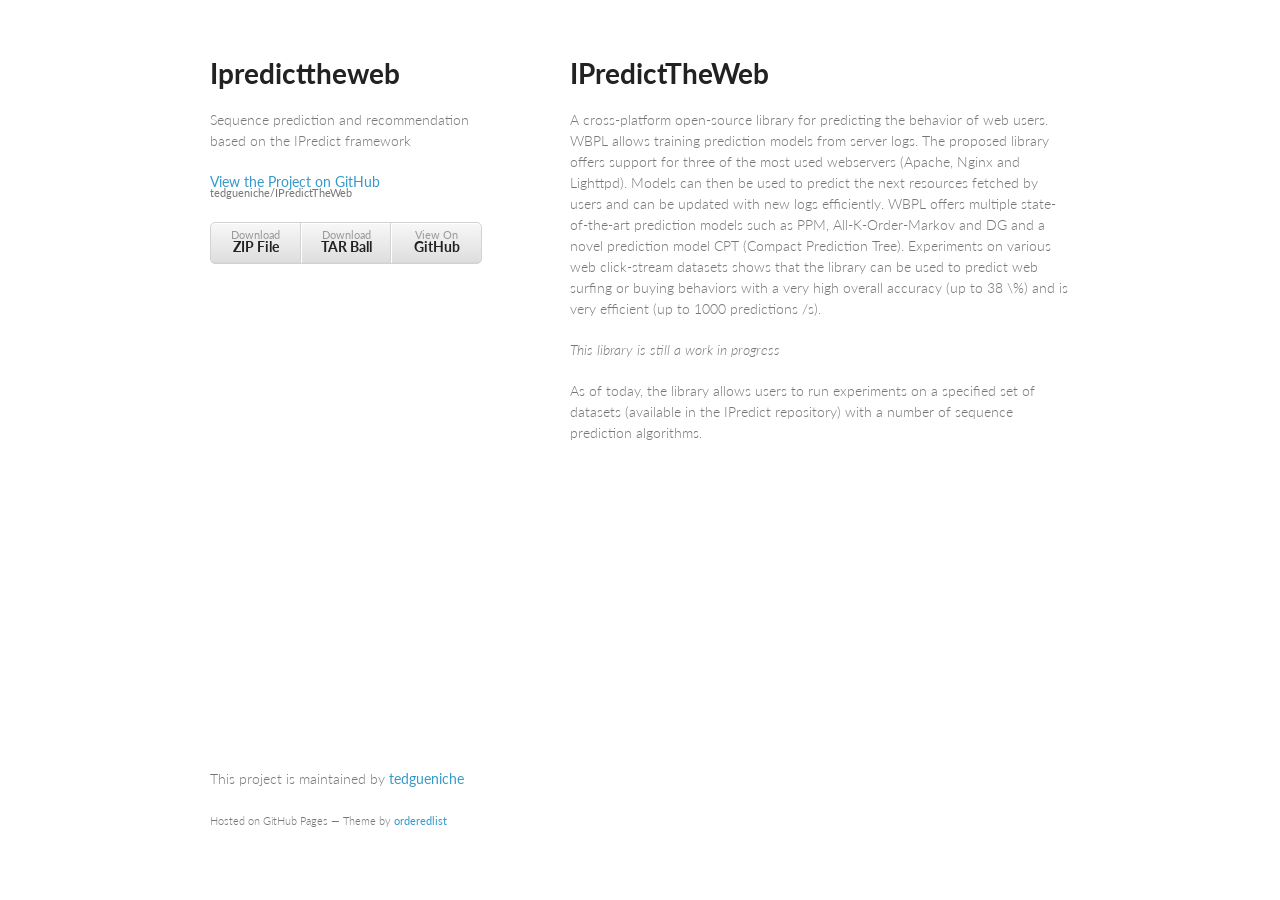
==== index.html @ 418e41fa "Create gh-pages branch via GitHub" ====
<!doctype html>
<html>
  <head>
    <meta charset="utf-8">
    <meta http-equiv="X-UA-Compatible" content="chrome=1">
    <title>Ipredicttheweb by tedgueniche</title>

    <link rel="stylesheet" href="stylesheets/styles.css">
    <link rel="stylesheet" href="stylesheets/pygment_trac.css">
    <meta name="viewport" content="width=device-width, initial-scale=1, user-scalable=no">
    <!--[if lt IE 9]>
    <script src="//html5shiv.googlecode.com/svn/trunk/html5.js"></script>
    <![endif]-->
  </head>
  <body>
    <div class="wrapper">
      <header>
        <h1>Ipredicttheweb</h1>
        <p>Sequence prediction and recommendation based on the IPredict framework</p>

        <p class="view"><a href="https://github.com/tedgueniche/IPredictTheWeb">View the Project on GitHub <small>tedgueniche/IPredictTheWeb</small></a></p>


        <ul>
          <li><a href="https://github.com/tedgueniche/IPredictTheWeb/zipball/master">Download <strong>ZIP File</strong></a></li>
          <li><a href="https://github.com/tedgueniche/IPredictTheWeb/tarball/master">Download <strong>TAR Ball</strong></a></li>
          <li><a href="https://github.com/tedgueniche/IPredictTheWeb">View On <strong>GitHub</strong></a></li>
        </ul>
      </header>
      <section>
        <h1>
<a id="ipredicttheweb" class="anchor" href="#ipredicttheweb" aria-hidden="true"><span class="octicon octicon-link"></span></a>IPredictTheWeb</h1>

<p>A cross-platform open-source library for predicting the behavior of web users. WBPL allows training prediction models from server logs. The proposed library offers support for three of the most used webservers (Apache, Nginx and Lighttpd). Models can then be used to predict the next resources fetched by users and can be updated with new logs efficiently. WBPL offers multiple state-of-the-art prediction models such as PPM, All-K-Order-Markov and DG and a novel prediction model CPT (Compact Prediction Tree).  Experiments on various web click-stream datasets shows that the library can be used to predict web surfing or buying behaviors with a very high overall accuracy (up to 38 \%) and is very efficient (up to 1000 predictions /s).</p>

<p><em>This library is still a work in progress</em></p>

<p>As of today, the library allows users to run experiments on a specified set of datasets (available in the IPredict repository) with a number of sequence prediction algorithms.</p>
      </section>
      <footer>
        <p>This project is maintained by <a href="https://github.com/tedgueniche">tedgueniche</a></p>
        <p><small>Hosted on GitHub Pages &mdash; Theme by <a href="https://github.com/orderedlist">orderedlist</a></small></p>
      </footer>
    </div>
    <script src="javascripts/scale.fix.js"></script>
    
  </body>
</html>
---- stylesheets/styles.css ----
@import url(https://fonts.googleapis.com/css?family=Lato:300italic,700italic,300,700);

body {
  padding:50px;
  font:14px/1.5 Lato, "Helvetica Neue", Helvetica, Arial, sans-serif;
  color:#777;
  font-weight:300;
}

h1, h2, h3, h4, h5, h6 {
  color:#222;
  margin:0 0 20px;
}

p, ul, ol, table, pre, dl {
  margin:0 0 20px;
}

h1, h2, h3 {
  line-height:1.1;
}

h1 {
  font-size:28px;
}

h2 {
  color:#393939;
}

h3, h4, h5, h6 {
  color:#494949;
}

a {
  color:#39c;
  font-weight:400;
  text-decoration:none;
}

a small {
  font-size:11px;
  color:#777;
  margin-top:-0.6em;
  display:block;
}

.wrapper {
  width:860px;
  margin:0 auto;
}

blockquote {
  border-left:1px solid #e5e5e5;
  margin:0;
  padding:0 0 0 20px;
  font-style:italic;
}

code, pre {
  font-family:Monaco, Bitstream Vera Sans Mono, Lucida Console, Terminal;
  color:#333;
  font-size:12px;
}

pre {
  padding:8px 15px;
  background: #f8f8f8;  
  border-radius:5px;
  border:1px solid #e5e5e5;
  overflow-x: auto;
}

table {
  width:100%;
  border-collapse:collapse;
}

th, td {
  text-align:left;
  padding:5px 10px;
  border-bottom:1px solid #e5e5e5;
}

dt {
  color:#444;
  font-weight:700;
}

th {
  color:#444;
}

img {
  max-width:100%;
}

header {
  width:270px;
  float:left;
  position:fixed;
}

header ul {
  list-style:none;
  height:40px;
  
  padding:0;
  
  background: #eee;
  background: -moz-linear-gradient(top, #f8f8f8 0%, #dddddd 100%);
  background: -webkit-gradient(linear, left top, left bottom, color-stop(0%,#f8f8f8), color-stop(100%,#dddddd));
  background: -webkit-linear-gradient(top, #f8f8f8 0%,#dddddd 100%);
  background: -o-linear-gradient(top, #f8f8f8 0%,#dddddd 100%);
  background: -ms-linear-gradient(top, #f8f8f8 0%,#dddddd 100%);
  background: linear-gradient(top, #f8f8f8 0%,#dddddd 100%);
  
  border-radius:5px;
  border:1px solid #d2d2d2;
  box-shadow:inset #fff 0 1px 0, inset rgba(0,0,0,0.03) 0 -1px 0;
  width:270px;
}

header li {
  width:89px;
  float:left;
  border-right:1px solid #d2d2d2;
  height:40px;
}

header ul a {
  line-height:1;
  font-size:11px;
  color:#999;
  display:block;
  text-align:center;
  padding-top:6px;
  height:40px;
}

strong {
  color:#222;
  font-weight:700;
}

header ul li + li {
  width:88px;
  border-left:1px solid #fff;
}

header ul li + li + li {
  border-right:none;
  width:89px;
}

header ul a strong {
  font-size:14px;
  display:block;
  color:#222;
}

section {
  width:500px;
  float:right;
  padding-bottom:50px;
}

small {
  font-size:11px;
}

hr {
  border:0;
  background:#e5e5e5;
  height:1px;
  margin:0 0 20px;
}

footer {
  width:270px;
  float:left;
  position:fixed;
  bottom:50px;
}

@media print, screen and (max-width: 960px) {
  
  div.wrapper {
    width:auto;
    margin:0;
  }
  
  header, section, footer {
    float:none;
    position:static;
    width:auto;
  }
  
  header {
    padding-right:320px;
  }
  
  section {
    border:1px solid #e5e5e5;
    border-width:1px 0;
    padding:20px 0;
    margin:0 0 20px;
  }
  
  header a small {
    display:inline;
  }
  
  header ul {
    position:absolute;
    right:50px;
    top:52px;
  }
}

@media print, screen and (max-width: 720px) {
  body {
    word-wrap:break-word;
  }
  
  header {
    padding:0;
  }
  
  header ul, header p.view {
    position:static;
  }
  
  pre, code {
    word-wrap:normal;
  }
}

@media print, screen and (max-width: 480px) {
  body {
    padding:15px;
  }
  
  header ul {
    display:none;
  }
}

@media print {
  body {
    padding:0.4in;
    font-size:12pt;
    color:#444;
  }
}
---- stylesheets/pygment_trac.css ----
.highlight  { background: #ffffff; }
.highlight .c { color: #999988; font-style: italic } /* Comment */
.highlight .err { color: #a61717; background-color: #e3d2d2 } /* Error */
.highlight .k { font-weight: bold } /* Keyword */
.highlight .o { font-weight: bold } /* Operator */
.highlight .cm { color: #999988; font-style: italic } /* Comment.Multiline */
.highlight .cp { color: #999999; font-weight: bold } /* Comment.Preproc */
.highlight .c1 { color: #999988; font-style: italic } /* Comment.Single */
.highlight .cs { color: #999999; font-weight: bold; font-style: italic } /* Comment.Special */
.highlight .gd { color: #000000; background-color: #ffdddd } /* Generic.Deleted */
.highlight .gd .x { color: #000000; background-color: #ffaaaa } /* Generic.Deleted.Specific */
.highlight .ge { font-style: italic } /* Generic.Emph */
.highlight .gr { color: #aa0000 } /* Generic.Error */
.highlight .gh { color: #999999 } /* Generic.Heading */
.highlight .gi { color: #000000; background-color: #ddffdd } /* Generic.Inserted */
.highlight .gi .x { color: #000000; background-color: #aaffaa } /* Generic.Inserted.Specific */
.highlight .go { color: #888888 } /* Generic.Output */
.highlight .gp { color: #555555 } /* Generic.Prompt */
.highlight .gs { font-weight: bold } /* Generic.Strong */
.highlight .gu { color: #800080; font-weight: bold; } /* Generic.Subheading */
.highlight .gt { color: #aa0000 } /* Generic.Traceback */
.highlight .kc { font-weight: bold } /* Keyword.Constant */
.highlight .kd { font-weight: bold } /* Keyword.Declaration */
.highlight .kn { font-weight: bold } /* Keyword.Namespace */
.highlight .kp { font-weight: bold } /* Keyword.Pseudo */
.highlight .kr { font-weight: bold } /* Keyword.Reserved */
.highlight .kt { color: #445588; font-weight: bold } /* Keyword.Type */
.highlight .m { color: #009999 } /* Literal.Number */
.highlight .s { color: #d14 } /* Literal.String */
.highlight .na { color: #008080 } /* Name.Attribute */
.highlight .nb { color: #0086B3 } /* Name.Builtin */
.highlight .nc { color: #445588; font-weight: bold } /* Name.Class */
.highlight .no { color: #008080 } /* Name.Constant */
.highlight .ni { color: #800080 } /* Name.Entity */
.highlight .ne { color: #990000; font-weight: bold } /* Name.Exception */
.highlight .nf { color: #990000; font-weight: bold } /* Name.Function */
.highlight .nn { color: #555555 } /* Name.Namespace */
.highlight .nt { color: #000080 } /* Name.Tag */
.highlight .nv { color: #008080 } /* Name.Variable */
.highlight .ow { font-weight: bold } /* Operator.Word */
.highlight .w { color: #bbbbbb } /* Text.Whitespace */
.highlight .mf { color: #009999 } /* Literal.Number.Float */
.highlight .mh { color: #009999 } /* Literal.Number.Hex */
.highlight .mi { color: #009999 } /* Literal.Number.Integer */
.highlight .mo { color: #009999 } /* Literal.Number.Oct */
.highlight .sb { color: #d14 } /* Literal.String.Backtick */
.highlight .sc { color: #d14 } /* Literal.String.Char */
.highlight .sd { color: #d14 } /* Literal.String.Doc */
.highlight .s2 { color: #d14 } /* Literal.String.Double */
.highlight .se { color: #d14 } /* Literal.String.Escape */
.highlight .sh { color: #d14 } /* Literal.String.Heredoc */
.highlight .si { color: #d14 } /* Literal.String.Interpol */
.highlight .sx { color: #d14 } /* Literal.String.Other */
.highlight .sr { color: #009926 } /* Literal.String.Regex */
.highlight .s1 { color: #d14 } /* Literal.String.Single */
.highlight .ss { color: #990073 } /* Literal.String.Symbol */
.highlight .bp { color: #999999 } /* Name.Builtin.Pseudo */
.highlight .vc { color: #008080 } /* Name.Variable.Class */
.highlight .vg { color: #008080 } /* Name.Variable.Global */
.highlight .vi { color: #008080 } /* Name.Variable.Instance */
.highlight .il { color: #009999 } /* Literal.Number.Integer.Long */

.type-csharp .highlight .k { color: #0000FF }
.type-csharp .highlight .kt { color: #0000FF }
.type-csharp .highlight .nf { color: #000000; font-weight: normal }
.type-csharp .highlight .nc { color: #2B91AF }
.type-csharp .highlight .nn { color: #000000 }
.type-csharp .highlight .s { color: #A31515 }
.type-csharp .highlight .sc { color: #A31515 }
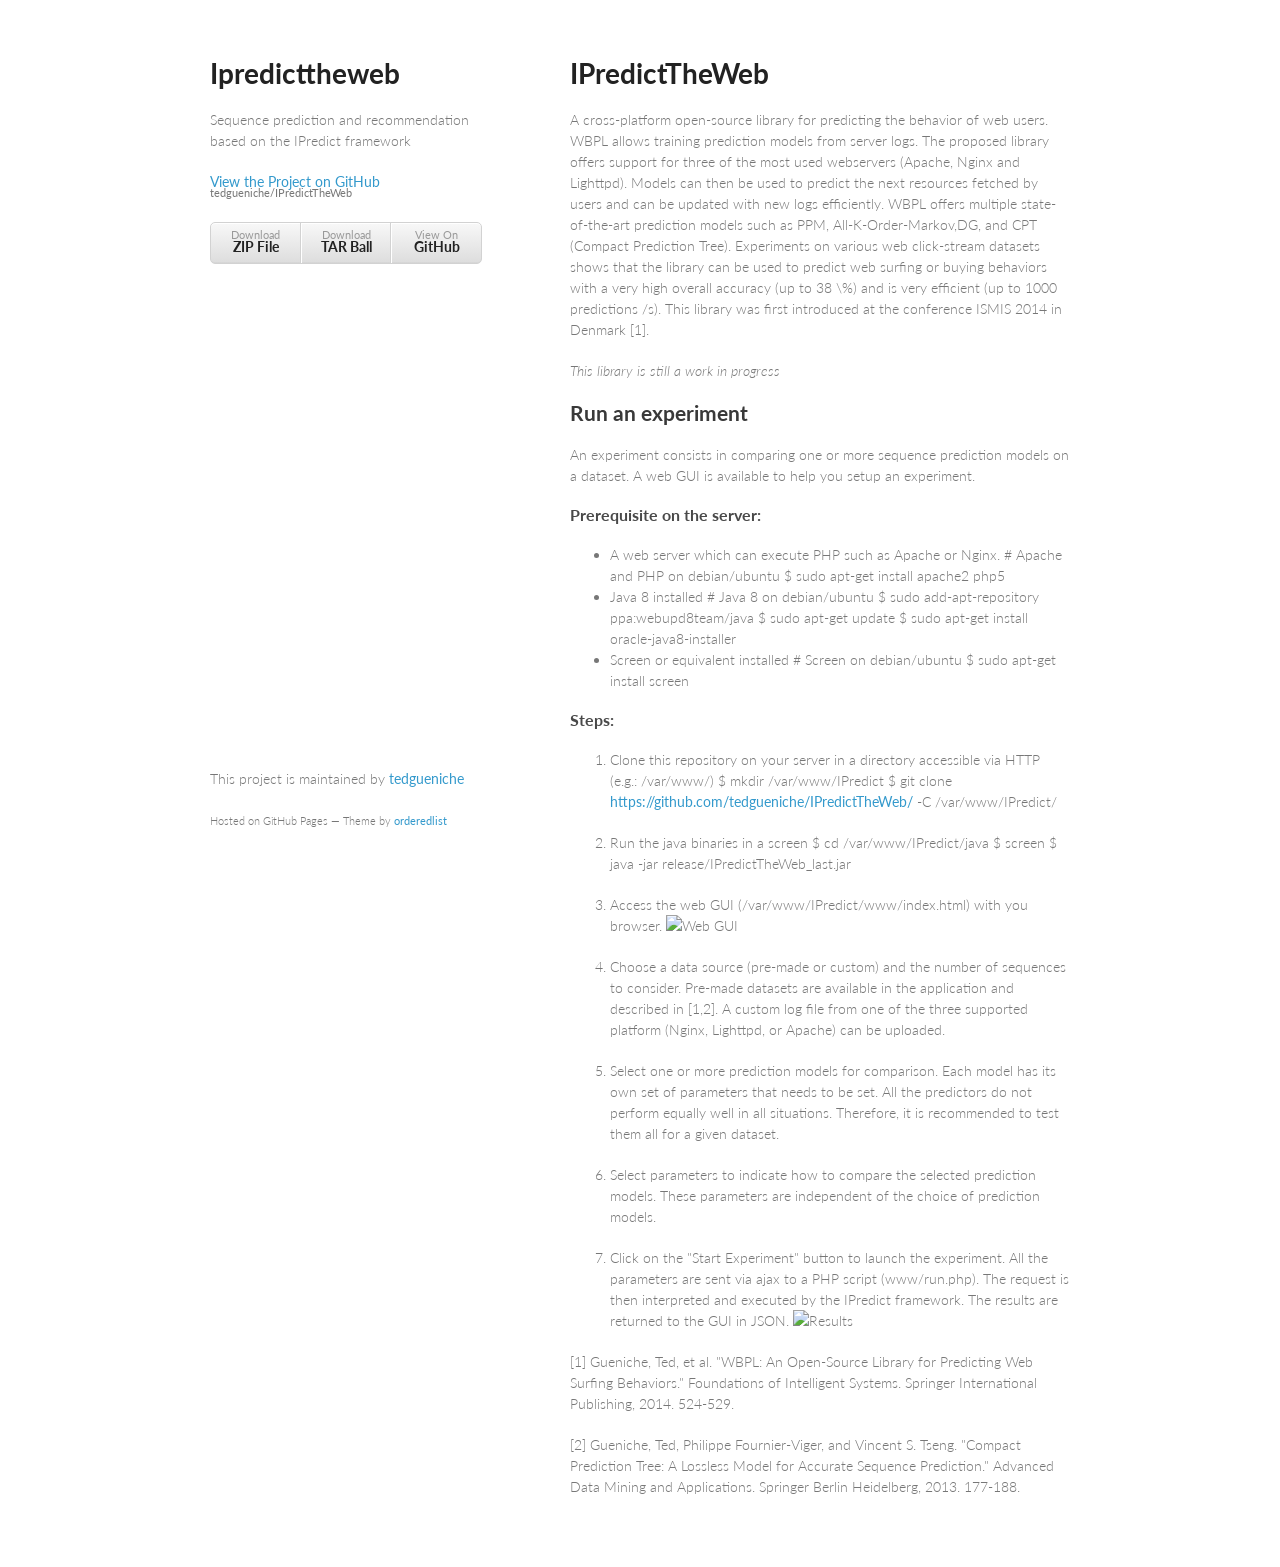
==== commit 89e601ef: "Create gh-pages branch via GitHub" ====
--- a/index.html
+++ b/index.html
@@ -31,11 +31,55 @@
         <h1>
 <a id="ipredicttheweb" class="anchor" href="#ipredicttheweb" aria-hidden="true"><span class="octicon octicon-link"></span></a>IPredictTheWeb</h1>
 
-<p>A cross-platform open-source library for predicting the behavior of web users. WBPL allows training prediction models from server logs. The proposed library offers support for three of the most used webservers (Apache, Nginx and Lighttpd). Models can then be used to predict the next resources fetched by users and can be updated with new logs efficiently. WBPL offers multiple state-of-the-art prediction models such as PPM, All-K-Order-Markov and DG and a novel prediction model CPT (Compact Prediction Tree).  Experiments on various web click-stream datasets shows that the library can be used to predict web surfing or buying behaviors with a very high overall accuracy (up to 38 \%) and is very efficient (up to 1000 predictions /s).</p>
+<p>A cross-platform open-source library for predicting the behavior of web users. WBPL allows training prediction models from server logs. The proposed library offers support for three of the most used webservers (Apache, Nginx and Lighttpd). Models can then be used to predict the next resources fetched by users and can be updated with new logs efficiently. WBPL offers multiple state-of-the-art prediction models such as PPM, All-K-Order-Markov,DG, and CPT (Compact Prediction Tree).  Experiments on various web click-stream datasets shows that the library can be used to predict web surfing or buying behaviors with a very high overall accuracy (up to 38 \%) and is very efficient (up to 1000 predictions /s). This library was first introduced at the conference ISMIS 2014 in Denmark [1].</p>
 
 <p><em>This library is still a work in progress</em></p>
 
-<p>As of today, the library allows users to run experiments on a specified set of datasets (available in the IPredict repository) with a number of sequence prediction algorithms.</p>
+<h2>
+<a id="run-an-experiment" class="anchor" href="#run-an-experiment" aria-hidden="true"><span class="octicon octicon-link"></span></a>Run an experiment</h2>
+
+<p>An experiment consists in comparing one or more sequence prediction models on a dataset. A web GUI is available to help you setup an experiment.</p>
+
+<h3>
+<a id="prerequisite-on-the-server" class="anchor" href="#prerequisite-on-the-server" aria-hidden="true"><span class="octicon octicon-link"></span></a>Prerequisite on the server:</h3>
+
+<ul>
+<li>A web server which can execute PHP such as Apache or Nginx.
+# Apache and PHP on debian/ubuntu
+$ sudo apt-get install apache2 php5</li>
+<li>Java 8 installed
+# Java 8 on debian/ubuntu
+$ sudo add-apt-repository ppa:webupd8team/java
+$ sudo apt-get update
+$ sudo apt-get install oracle-java8-installer</li>
+<li>Screen or equivalent installed
+# Screen on debian/ubuntu
+$ sudo apt-get install screen</li>
+</ul>
+
+<h3>
+<a id="steps" class="anchor" href="#steps" aria-hidden="true"><span class="octicon octicon-link"></span></a>Steps:</h3>
+
+<ol>
+<li><p>Clone this repository on your server in a directory accessible via HTTP (e.g.: /var/www/)
+$ mkdir /var/www/IPredict
+$ git clone <a href="https://github.com/tedgueniche/IPredictTheWeb/">https://github.com/tedgueniche/IPredictTheWeb/</a> -C /var/www/IPredict/</p></li>
+<li><p>Run the java binaries in a screen
+$ cd /var/www/IPredict/java
+$ screen
+$ java -jar release/IPredictTheWeb_last.jar</p></li>
+<li><p>Access the web GUI (/var/www/IPredict/www/index.html) with you browser.
+<img src="http://s13.postimg.org/6a19n2h07/www_GUI_1.png" alt="Web GUI"></p></li>
+<li><p>Choose a data source (pre-made or custom) and the number of sequences to consider. Pre-made datasets are available in the application and described in [1,2]. A custom log file from one of the three supported platform (Nginx, Lighttpd, or Apache) can be uploaded.</p></li>
+<li><p>Select one or more prediction models for comparison. Each model has its own set of parameters that needs to be set. All the predictors do not perform equally well in all situations. Therefore, it is recommended to test them all for a given dataset.</p></li>
+<li><p>Select parameters to indicate how to compare the selected prediction models. These parameters are independent of the choice of prediction models.</p></li>
+<li><p>Click on the "Start Experiment" button to launch the experiment. All the parameters are sent via ajax to a PHP script (www/run.php). The request is then interpreted and executed by the IPredict framework. The results are returned to the GUI in JSON.
+<img src="http://postimg.org/image/a7kmleett/" alt="Results"></p></li>
+</ol>
+
+<p>[1] Gueniche, Ted, et al. "WBPL: An Open-Source Library for Predicting Web Surfing Behaviors." Foundations of Intelligent Systems. Springer International Publishing, 2014. 524-529.</p>
+
+<p>[2] Gueniche, Ted, Philippe Fournier-Viger, and Vincent S. Tseng. "Compact Prediction Tree: A Lossless Model for Accurate Sequence Prediction." Advanced Data Mining and Applications. Springer Berlin Heidelberg, 2013. 177-188.</p>
       </section>
       <footer>
         <p>This project is maintained by <a href="https://github.com/tedgueniche">tedgueniche</a></p>
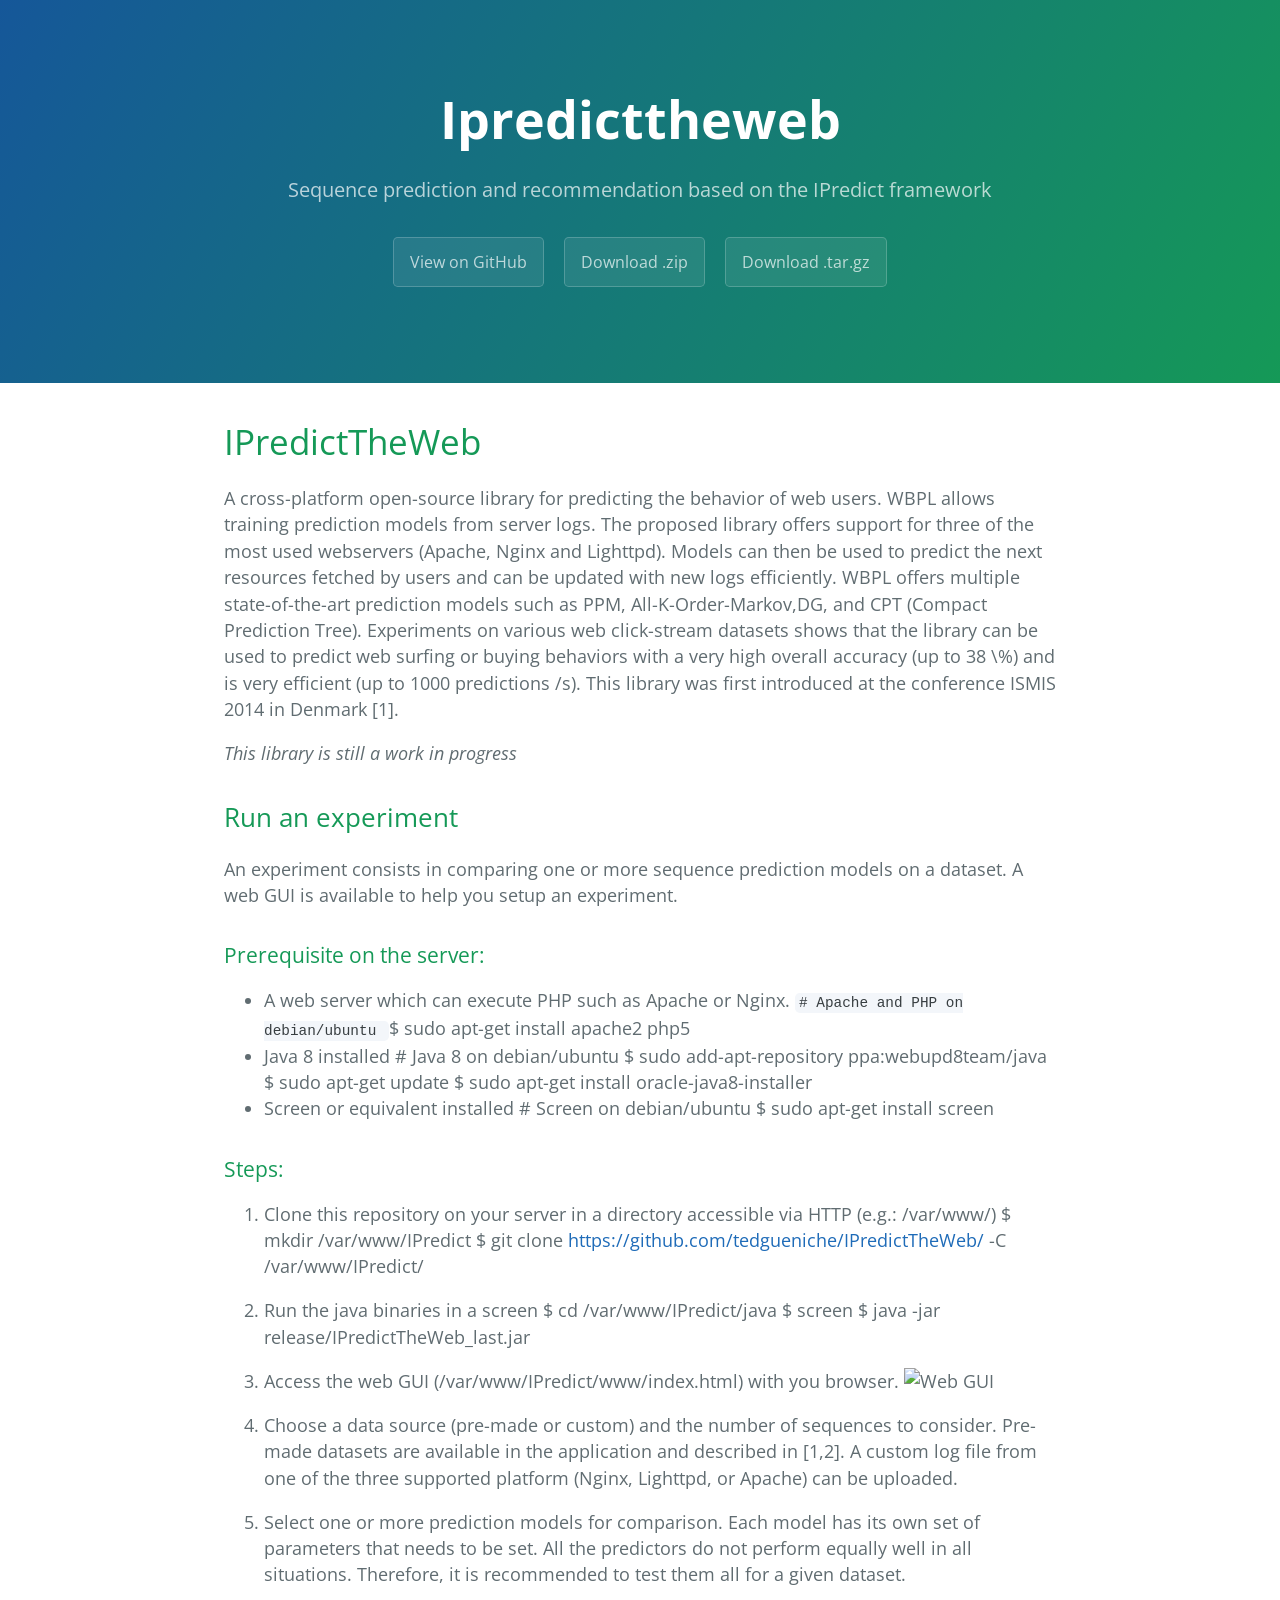
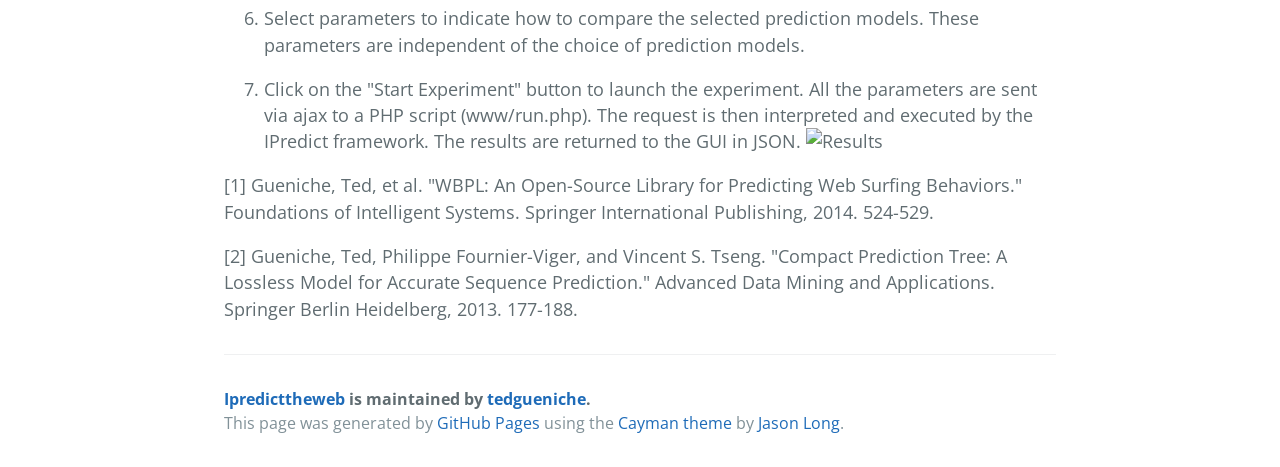
==== commit 78c121b7: "Create gh-pages branch via GitHub" ====
--- a/index.html
+++ b/index.html
@@ -1,34 +1,25 @@
-<!doctype html>
-<html>
+<!DOCTYPE html>
+<html lang="en-us">
   <head>
-    <meta charset="utf-8">
-    <meta http-equiv="X-UA-Compatible" content="chrome=1">
+    <meta charset="UTF-8">
     <title>Ipredicttheweb by tedgueniche</title>
-
-    <link rel="stylesheet" href="stylesheets/styles.css">
-    <link rel="stylesheet" href="stylesheets/pygment_trac.css">
-    <meta name="viewport" content="width=device-width, initial-scale=1, user-scalable=no">
-    <!--[if lt IE 9]>
-    <script src="//html5shiv.googlecode.com/svn/trunk/html5.js"></script>
-    <![endif]-->
+    <meta name="viewport" content="width=device-width, initial-scale=1">
+    <link rel="stylesheet" type="text/css" href="stylesheets/normalize.css" media="screen">
+    <link href='http://fonts.googleapis.com/css?family=Open+Sans:400,700' rel='stylesheet' type='text/css'>
+    <link rel="stylesheet" type="text/css" href="stylesheets/stylesheet.css" media="screen">
+    <link rel="stylesheet" type="text/css" href="stylesheets/github-light.css" media="screen">
   </head>
   <body>
-    <div class="wrapper">
-      <header>
-        <h1>Ipredicttheweb</h1>
-        <p>Sequence prediction and recommendation based on the IPredict framework</p>
+    <section class="page-header">
+      <h1 class="project-name">Ipredicttheweb</h1>
+      <h2 class="project-tagline">Sequence prediction and recommendation based on the IPredict framework</h2>
+      <a href="https://github.com/tedgueniche/IPredictTheWeb" class="btn">View on GitHub</a>
+      <a href="https://github.com/tedgueniche/IPredictTheWeb/zipball/master" class="btn">Download .zip</a>
+      <a href="https://github.com/tedgueniche/IPredictTheWeb/tarball/master" class="btn">Download .tar.gz</a>
+    </section>
 
-        <p class="view"><a href="https://github.com/tedgueniche/IPredictTheWeb">View the Project on GitHub <small>tedgueniche/IPredictTheWeb</small></a></p>
-
-
-        <ul>
-          <li><a href="https://github.com/tedgueniche/IPredictTheWeb/zipball/master">Download <strong>ZIP File</strong></a></li>
-          <li><a href="https://github.com/tedgueniche/IPredictTheWeb/tarball/master">Download <strong>TAR Ball</strong></a></li>
-          <li><a href="https://github.com/tedgueniche/IPredictTheWeb">View On <strong>GitHub</strong></a></li>
-        </ul>
-      </header>
-      <section>
-        <h1>
+    <section class="main-content">
+      <h1>
 <a id="ipredicttheweb" class="anchor" href="#ipredicttheweb" aria-hidden="true"><span class="octicon octicon-link"></span></a>IPredictTheWeb</h1>
 
 <p>A cross-platform open-source library for predicting the behavior of web users. WBPL allows training prediction models from server logs. The proposed library offers support for three of the most used webservers (Apache, Nginx and Lighttpd). Models can then be used to predict the next resources fetched by users and can be updated with new logs efficiently. WBPL offers multiple state-of-the-art prediction models such as PPM, All-K-Order-Markov,DG, and CPT (Compact Prediction Tree).  Experiments on various web click-stream datasets shows that the library can be used to predict web surfing or buying behaviors with a very high overall accuracy (up to 38 \%) and is very efficient (up to 1000 predictions /s). This library was first introduced at the conference ISMIS 2014 in Denmark [1].</p>
@@ -45,8 +36,8 @@
 
 <ul>
 <li>A web server which can execute PHP such as Apache or Nginx.
-# Apache and PHP on debian/ubuntu
-$ sudo apt-get install apache2 php5</li>
+<code># Apache and PHP on debian/ubuntu
+</code>$ sudo apt-get install apache2 php5</li>
 <li>Java 8 installed
 # Java 8 on debian/ubuntu
 $ sudo add-apt-repository ppa:webupd8team/java
@@ -74,19 +65,22 @@
 <li><p>Select one or more prediction models for comparison. Each model has its own set of parameters that needs to be set. All the predictors do not perform equally well in all situations. Therefore, it is recommended to test them all for a given dataset.</p></li>
 <li><p>Select parameters to indicate how to compare the selected prediction models. These parameters are independent of the choice of prediction models.</p></li>
 <li><p>Click on the "Start Experiment" button to launch the experiment. All the parameters are sent via ajax to a PHP script (www/run.php). The request is then interpreted and executed by the IPredict framework. The results are returned to the GUI in JSON.
-<img src="http://postimg.org/image/a7kmleett/" alt="Results"></p></li>
+<img src="http://s16.postimg.org/4jebuiahh/www2013_Performances1_1.png" alt="Results"></p></li>
 </ol>
 
 <p>[1] Gueniche, Ted, et al. "WBPL: An Open-Source Library for Predicting Web Surfing Behaviors." Foundations of Intelligent Systems. Springer International Publishing, 2014. 524-529.</p>
 
 <p>[2] Gueniche, Ted, Philippe Fournier-Viger, and Vincent S. Tseng. "Compact Prediction Tree: A Lossless Model for Accurate Sequence Prediction." Advanced Data Mining and Applications. Springer Berlin Heidelberg, 2013. 177-188.</p>
-      </section>
-      <footer>
-        <p>This project is maintained by <a href="https://github.com/tedgueniche">tedgueniche</a></p>
-        <p><small>Hosted on GitHub Pages &mdash; Theme by <a href="https://github.com/orderedlist">orderedlist</a></small></p>
+
+      <footer class="site-footer">
+        <span class="site-footer-owner"><a href="https://github.com/tedgueniche/IPredictTheWeb">Ipredicttheweb</a> is maintained by <a href="https://github.com/tedgueniche">tedgueniche</a>.</span>
+
+        <span class="site-footer-credits">This page was generated by <a href="https://pages.github.com">GitHub Pages</a> using the <a href="https://github.com/jasonlong/cayman-theme">Cayman theme</a> by <a href="https://twitter.com/jasonlong">Jason Long</a>.</span>
       </footer>
-    </div>
-    <script src="javascripts/scale.fix.js"></script>
-    
+
+    </section>
+
+  
   </body>
-</html>+</html>
+
--- a/stylesheets/stylesheet.css
+++ b/stylesheets/stylesheet.css
@@ -0,0 +1,245 @@
+* {
+  box-sizing: border-box; }
+
+body {
+  padding: 0;
+  margin: 0;
+  font-family: "Open Sans", "Helvetica Neue", Helvetica, Arial, sans-serif;
+  font-size: 16px;
+  line-height: 1.5;
+  color: #606c71; }
+
+a {
+  color: #1e6bb8;
+  text-decoration: none; }
+  a:hover {
+    text-decoration: underline; }
+
+.btn {
+  display: inline-block;
+  margin-bottom: 1rem;
+  color: rgba(255, 255, 255, 0.7);
+  background-color: rgba(255, 255, 255, 0.08);
+  border-color: rgba(255, 255, 255, 0.2);
+  border-style: solid;
+  border-width: 1px;
+  border-radius: 0.3rem;
+  transition: color 0.2s, background-color 0.2s, border-color 0.2s; }
+  .btn + .btn {
+    margin-left: 1rem; }
+
+.btn:hover {
+  color: rgba(255, 255, 255, 0.8);
+  text-decoration: none;
+  background-color: rgba(255, 255, 255, 0.2);
+  border-color: rgba(255, 255, 255, 0.3); }
+
+@media screen and (min-width: 64em) {
+  .btn {
+    padding: 0.75rem 1rem; } }
+
+@media screen and (min-width: 42em) and (max-width: 64em) {
+  .btn {
+    padding: 0.6rem 0.9rem;
+    font-size: 0.9rem; } }
+
+@media screen and (max-width: 42em) {
+  .btn {
+    display: block;
+    width: 100%;
+    padding: 0.75rem;
+    font-size: 0.9rem; }
+    .btn + .btn {
+      margin-top: 1rem;
+      margin-left: 0; } }
+
+.page-header {
+  color: #fff;
+  text-align: center;
+  background-color: #159957;
+  background-image: linear-gradient(120deg, #155799, #159957); }
+
+@media screen and (min-width: 64em) {
+  .page-header {
+    padding: 5rem 6rem; } }
+
+@media screen and (min-width: 42em) and (max-width: 64em) {
+  .page-header {
+    padding: 3rem 4rem; } }
+
+@media screen and (max-width: 42em) {
+  .page-header {
+    padding: 2rem 1rem; } }
+
+.project-name {
+  margin-top: 0;
+  margin-bottom: 0.1rem; }
+
+@media screen and (min-width: 64em) {
+  .project-name {
+    font-size: 3.25rem; } }
+
+@media screen and (min-width: 42em) and (max-width: 64em) {
+  .project-name {
+    font-size: 2.25rem; } }
+
+@media screen and (max-width: 42em) {
+  .project-name {
+    font-size: 1.75rem; } }
+
+.project-tagline {
+  margin-bottom: 2rem;
+  font-weight: normal;
+  opacity: 0.7; }
+
+@media screen and (min-width: 64em) {
+  .project-tagline {
+    font-size: 1.25rem; } }
+
+@media screen and (min-width: 42em) and (max-width: 64em) {
+  .project-tagline {
+    font-size: 1.15rem; } }
+
+@media screen and (max-width: 42em) {
+  .project-tagline {
+    font-size: 1rem; } }
+
+.main-content :first-child {
+  margin-top: 0; }
+.main-content img {
+  max-width: 100%; }
+.main-content h1, .main-content h2, .main-content h3, .main-content h4, .main-content h5, .main-content h6 {
+  margin-top: 2rem;
+  margin-bottom: 1rem;
+  font-weight: normal;
+  color: #159957; }
+.main-content p {
+  margin-bottom: 1em; }
+.main-content code {
+  padding: 2px 4px;
+  font-family: Consolas, "Liberation Mono", Menlo, Courier, monospace;
+  font-size: 0.9rem;
+  color: #383e41;
+  background-color: #f3f6fa;
+  border-radius: 0.3rem; }
+.main-content pre {
+  padding: 0.8rem;
+  margin-top: 0;
+  margin-bottom: 1rem;
+  font: 1rem Consolas, "Liberation Mono", Menlo, Courier, monospace;
+  color: #567482;
+  word-wrap: normal;
+  background-color: #f3f6fa;
+  border: solid 1px #dce6f0;
+  border-radius: 0.3rem; }
+  .main-content pre > code {
+    padding: 0;
+    margin: 0;
+    font-size: 0.9rem;
+    color: #567482;
+    word-break: normal;
+    white-space: pre;
+    background: transparent;
+    border: 0; }
+.main-content .highlight {
+  margin-bottom: 1rem; }
+  .main-content .highlight pre {
+    margin-bottom: 0;
+    word-break: normal; }
+.main-content .highlight pre, .main-content pre {
+  padding: 0.8rem;
+  overflow: auto;
+  font-size: 0.9rem;
+  line-height: 1.45;
+  border-radius: 0.3rem; }
+.main-content pre code, .main-content pre tt {
+  display: inline;
+  max-width: initial;
+  padding: 0;
+  margin: 0;
+  overflow: initial;
+  line-height: inherit;
+  word-wrap: normal;
+  background-color: transparent;
+  border: 0; }
+  .main-content pre code:before, .main-content pre code:after, .main-content pre tt:before, .main-content pre tt:after {
+    content: normal; }
+.main-content ul, .main-content ol {
+  margin-top: 0; }
+.main-content blockquote {
+  padding: 0 1rem;
+  margin-left: 0;
+  color: #819198;
+  border-left: 0.3rem solid #dce6f0; }
+  .main-content blockquote > :first-child {
+    margin-top: 0; }
+  .main-content blockquote > :last-child {
+    margin-bottom: 0; }
+.main-content table {
+  display: block;
+  width: 100%;
+  overflow: auto;
+  word-break: normal;
+  word-break: keep-all; }
+  .main-content table th {
+    font-weight: bold; }
+  .main-content table th, .main-content table td {
+    padding: 0.5rem 1rem;
+    border: 1px solid #e9ebec; }
+.main-content dl {
+  padding: 0; }
+  .main-content dl dt {
+    padding: 0;
+    margin-top: 1rem;
+    font-size: 1rem;
+    font-weight: bold; }
+  .main-content dl dd {
+    padding: 0;
+    margin-bottom: 1rem; }
+.main-content hr {
+  height: 2px;
+  padding: 0;
+  margin: 1rem 0;
+  background-color: #eff0f1;
+  border: 0; }
+
+@media screen and (min-width: 64em) {
+  .main-content {
+    max-width: 64rem;
+    padding: 2rem 6rem;
+    margin: 0 auto;
+    font-size: 1.1rem; } }
+
+@media screen and (min-width: 42em) and (max-width: 64em) {
+  .main-content {
+    padding: 2rem 4rem;
+    font-size: 1.1rem; } }
+
+@media screen and (max-width: 42em) {
+  .main-content {
+    padding: 2rem 1rem;
+    font-size: 1rem; } }
+
+.site-footer {
+  padding-top: 2rem;
+  margin-top: 2rem;
+  border-top: solid 1px #eff0f1; }
+
+.site-footer-owner {
+  display: block;
+  font-weight: bold; }
+
+.site-footer-credits {
+  color: #819198; }
+
+@media screen and (min-width: 64em) {
+  .site-footer {
+    font-size: 1rem; } }
+
+@media screen and (min-width: 42em) and (max-width: 64em) {
+  .site-footer {
+    font-size: 1rem; } }
+
+@media screen and (max-width: 42em) {
+  .site-footer {
+    font-size: 0.9rem; } }
--- a/stylesheets/github-light.css
+++ b/stylesheets/github-light.css
@@ -0,0 +1,115 @@
+/*
+   Copyright 2014 GitHub Inc.
+
+   Licensed under the Apache License, Version 2.0 (the "License");
+   you may not use this file except in compliance with the License.
+   You may obtain a copy of the License at
+
+       http://www.apache.org/licenses/LICENSE-2.0
+
+   Unless required by applicable law or agreed to in writing, software
+   distributed under the License is distributed on an "AS IS" BASIS,
+   WITHOUT WARRANTIES OR CONDITIONS OF ANY KIND, either express or implied.
+   See the License for the specific language governing permissions and
+   limitations under the License.
+
+*/
+
+.pl-c /* comment */ {
+  color: #969896;
+}
+
+.pl-c1      /* constant, markup.raw, meta.diff.header, meta.module-reference, meta.property-name, support, support.constant, support.variable, variable.other.constant */,
+.pl-s .pl-v /* string variable */ {
+  color: #0086b3;
+}
+
+.pl-e  /* entity */,
+.pl-en /* entity.name */ {
+  color: #795da3;
+}
+
+.pl-s .pl-s1 /* string source */,
+.pl-smi      /* storage.modifier.import, storage.modifier.package, storage.type.java, variable.other, variable.parameter.function */ {
+  color: #333;
+}
+
+.pl-ent /* entity.name.tag */ {
+  color: #63a35c;
+}
+
+.pl-k /* keyword, storage, storage.type */ {
+  color: #a71d5d;
+}
+
+.pl-pds              /* punctuation.definition.string, string.regexp.character-class */,
+.pl-s                /* string */,
+.pl-s .pl-pse .pl-s1 /* string punctuation.section.embedded source */,
+.pl-sr               /* string.regexp */,
+.pl-sr .pl-cce       /* string.regexp constant.character.escape */,
+.pl-sr .pl-sra       /* string.regexp string.regexp.arbitrary-repitition */,
+.pl-sr .pl-sre       /* string.regexp source.ruby.embedded */ {
+  color: #183691;
+}
+
+.pl-v /* variable */ {
+  color: #ed6a43;
+}
+
+.pl-id /* invalid.deprecated */ {
+  color: #b52a1d;
+}
+
+.pl-ii /* invalid.illegal */ {
+  background-color: #b52a1d;
+  color: #f8f8f8;
+}
+
+.pl-sr .pl-cce /* string.regexp constant.character.escape */ {
+  color: #63a35c;
+  font-weight: bold;
+}
+
+.pl-ml /* markup.list */ {
+  color: #693a17;
+}
+
+.pl-mh        /* markup.heading */,
+.pl-mh .pl-en /* markup.heading entity.name */,
+.pl-ms        /* meta.separator */ {
+  color: #1d3e81;
+  font-weight: bold;
+}
+
+.pl-mq /* markup.quote */ {
+  color: #008080;
+}
+
+.pl-mi /* markup.italic */ {
+  color: #333;
+  font-style: italic;
+}
+
+.pl-mb /* markup.bold */ {
+  color: #333;
+  font-weight: bold;
+}
+
+.pl-md /* markup.deleted, meta.diff.header.from-file */ {
+  background-color: #ffecec;
+  color: #bd2c00;
+}
+
+.pl-mi1 /* markup.inserted, meta.diff.header.to-file */ {
+  background-color: #eaffea;
+  color: #55a532;
+}
+
+.pl-mdr /* meta.diff.range */ {
+  color: #795da3;
+  font-weight: bold;
+}
+
+.pl-mo /* meta.output */ {
+  color: #1d3e81;
+}
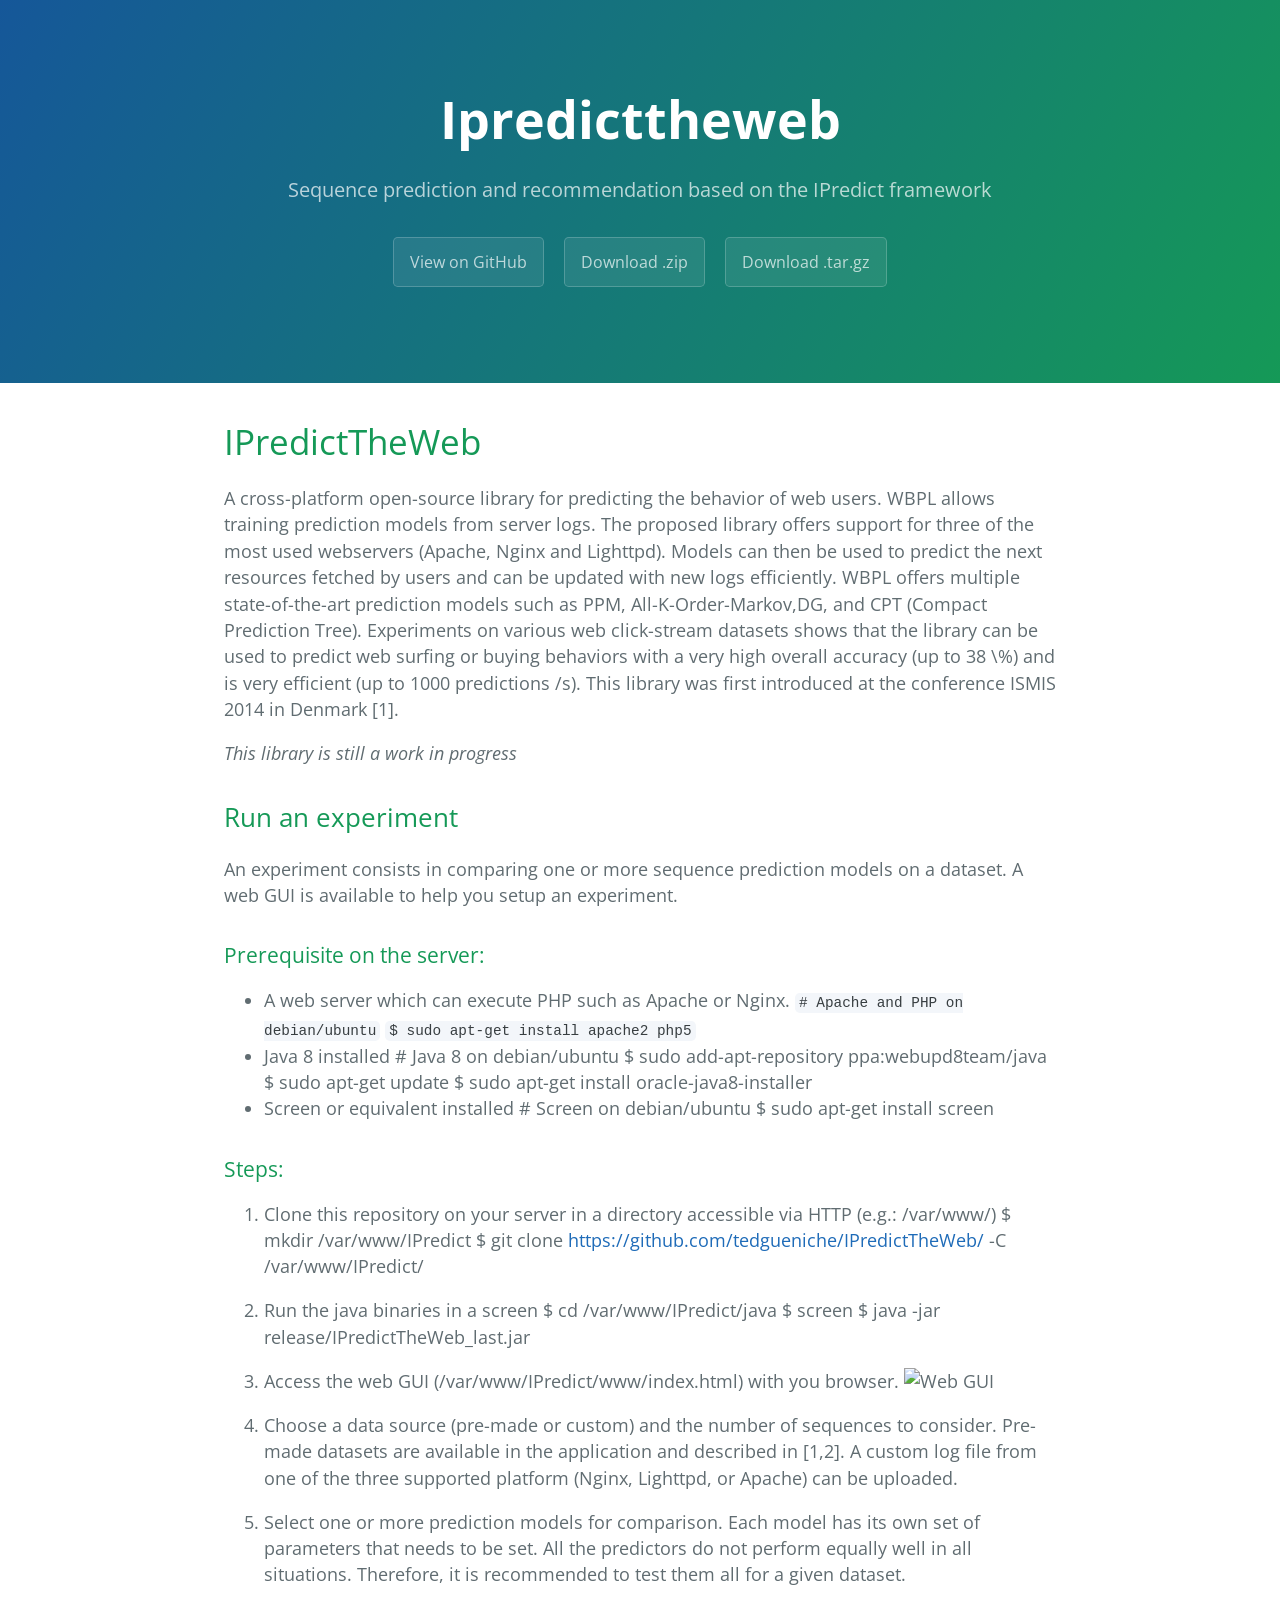
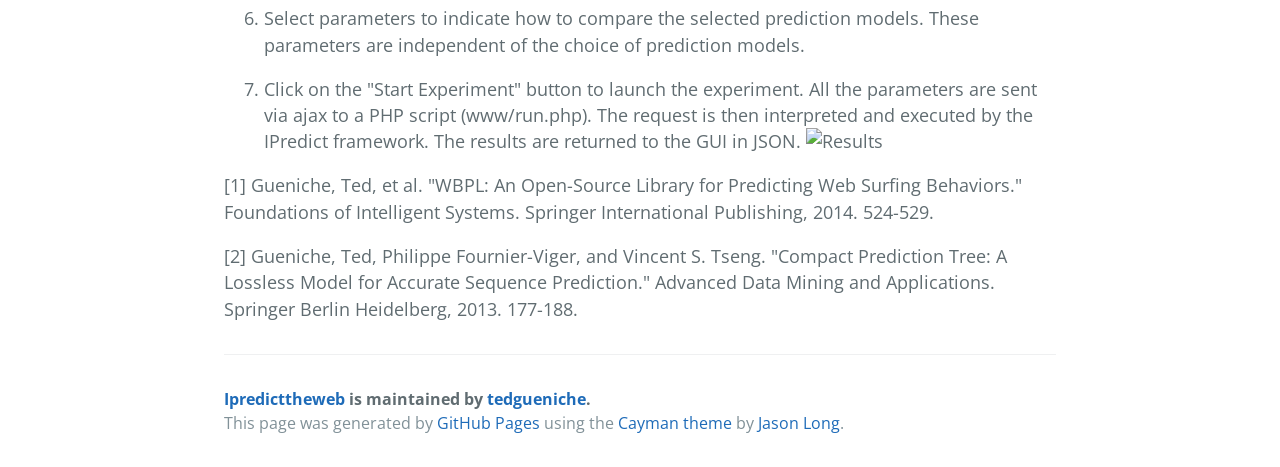
==== commit a3a1274d: "Create gh-pages branch via GitHub" ====
--- a/index.html
+++ b/index.html
@@ -36,8 +36,9 @@
 
 <ul>
 <li>A web server which can execute PHP such as Apache or Nginx.
-<code># Apache and PHP on debian/ubuntu
-</code>$ sudo apt-get install apache2 php5</li>
+<code># Apache and PHP on debian/ubuntu</code>
+<code>$ sudo apt-get install apache2 php5</code>
+</li>
 <li>Java 8 installed
 # Java 8 on debian/ubuntu
 $ sudo add-apt-repository ppa:webupd8team/java
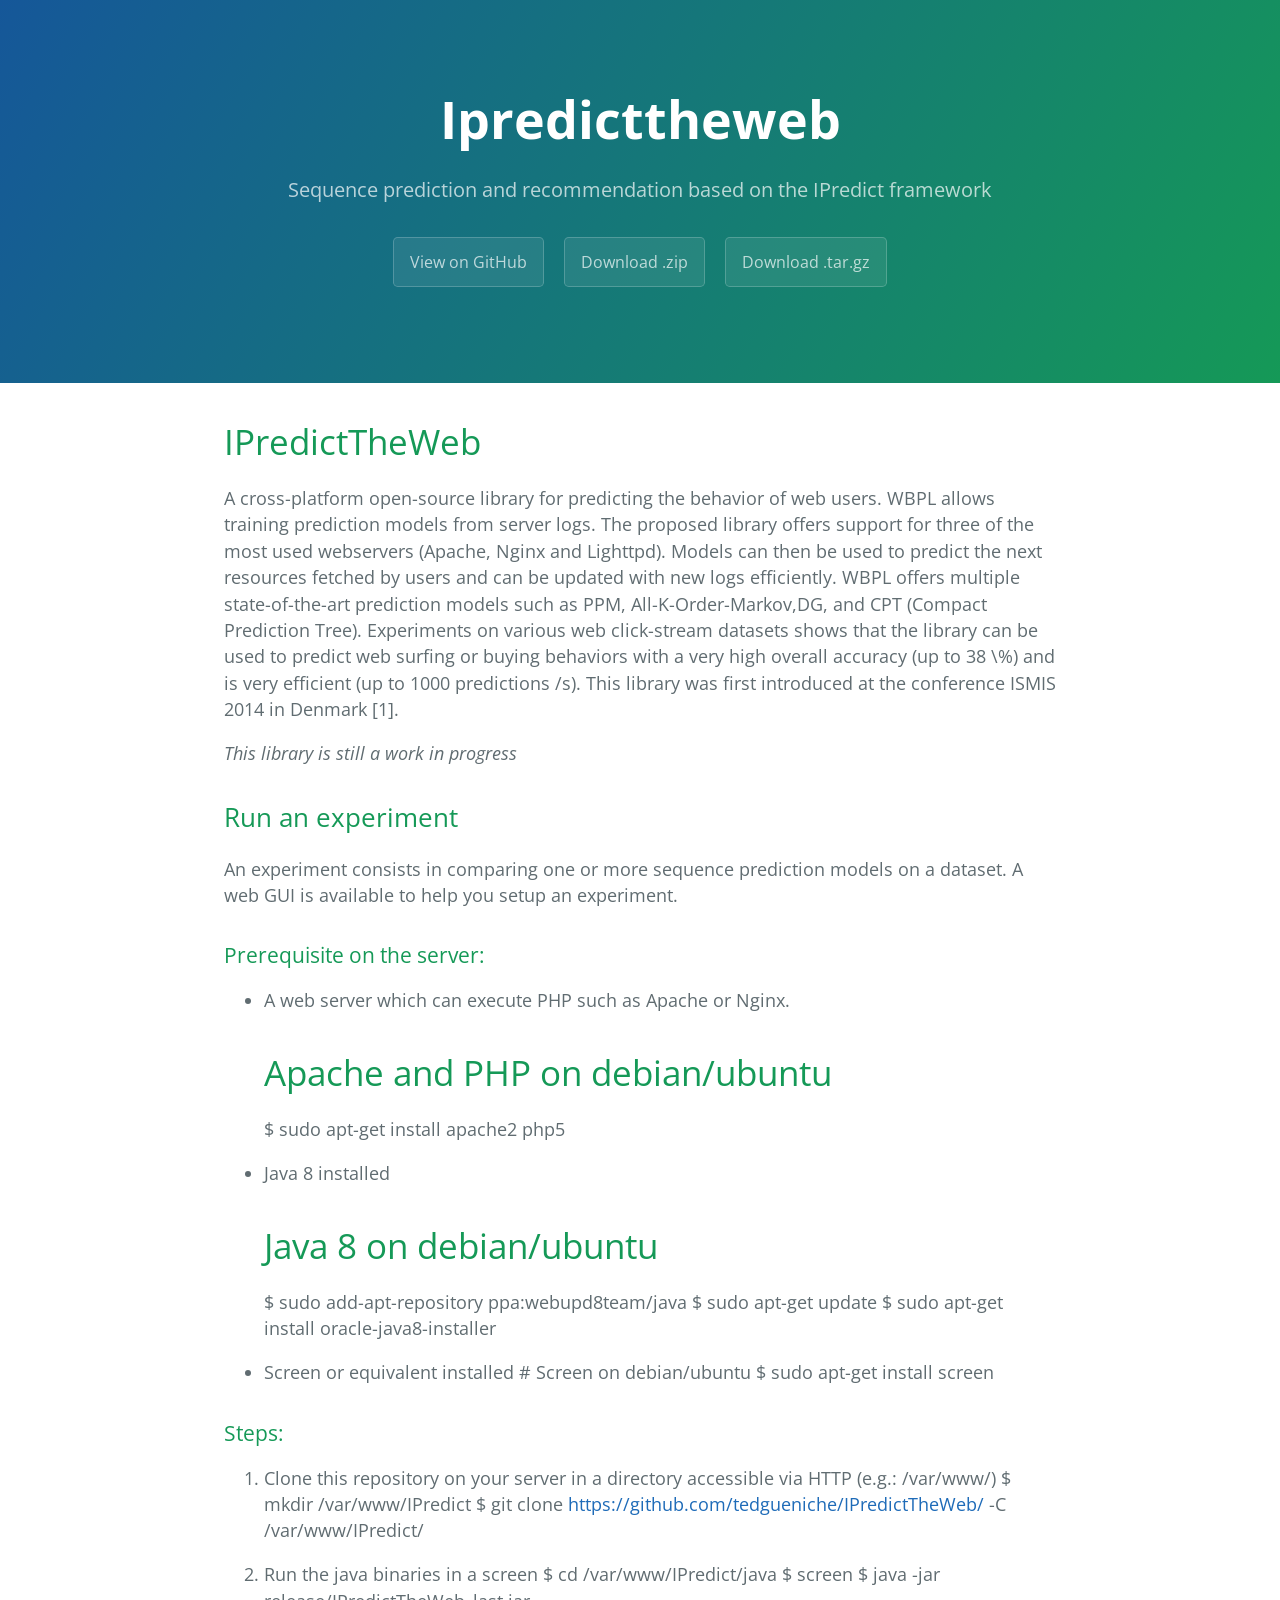
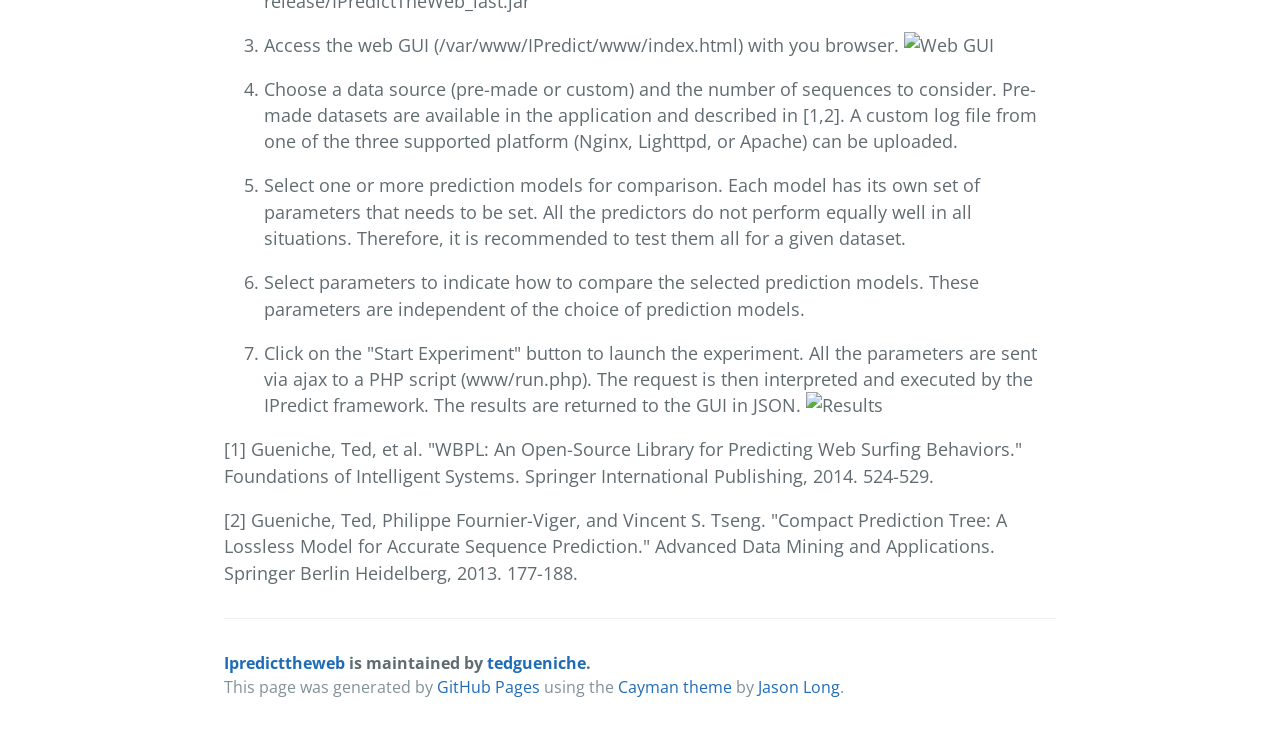
==== commit 7fadb08d: "Create gh-pages branch via GitHub" ====
--- a/index.html
+++ b/index.html
@@ -35,15 +35,24 @@
 <a id="prerequisite-on-the-server" class="anchor" href="#prerequisite-on-the-server" aria-hidden="true"><span class="octicon octicon-link"></span></a>Prerequisite on the server:</h3>
 
 <ul>
-<li>A web server which can execute PHP such as Apache or Nginx.
-<code># Apache and PHP on debian/ubuntu</code>
-<code>$ sudo apt-get install apache2 php5</code>
+<li>
+<p>A web server which can execute PHP such as Apache or Nginx.</p>
+
+<h1>
+<a id="apache-and-php-on-debianubuntu" class="anchor" href="#apache-and-php-on-debianubuntu" aria-hidden="true"><span class="octicon octicon-link"></span></a>Apache and PHP on debian/ubuntu</h1>
+
+<p>$ sudo apt-get install apache2 php5</p>
 </li>
-<li>Java 8 installed
-# Java 8 on debian/ubuntu
-$ sudo add-apt-repository ppa:webupd8team/java
+<li>
+<p>Java 8 installed</p>
+
+<h1>
+<a id="java-8-on-debianubuntu" class="anchor" href="#java-8-on-debianubuntu" aria-hidden="true"><span class="octicon octicon-link"></span></a>Java 8 on debian/ubuntu</h1>
+
+<p>$ sudo add-apt-repository ppa:webupd8team/java
 $ sudo apt-get update
-$ sudo apt-get install oracle-java8-installer</li>
+$ sudo apt-get install oracle-java8-installer</p>
+</li>
 <li>Screen or equivalent installed
 # Screen on debian/ubuntu
 $ sudo apt-get install screen</li>
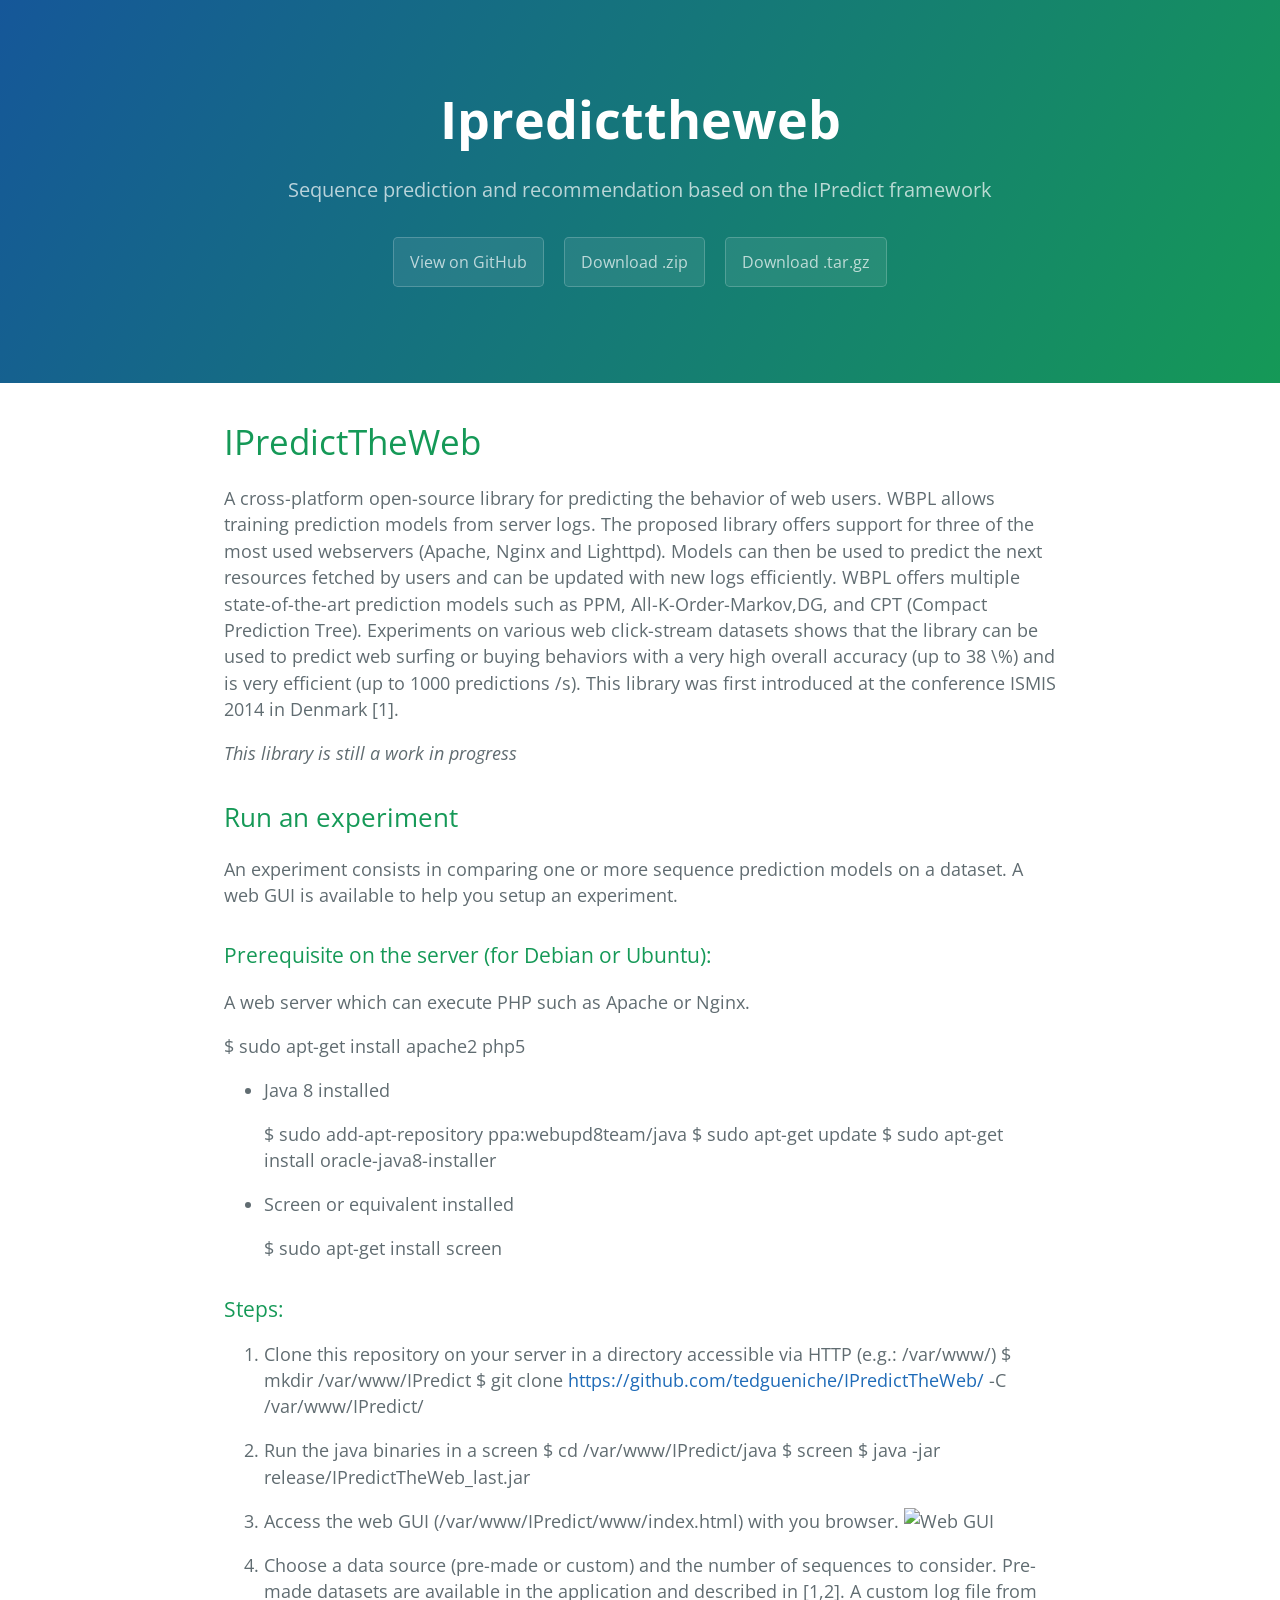
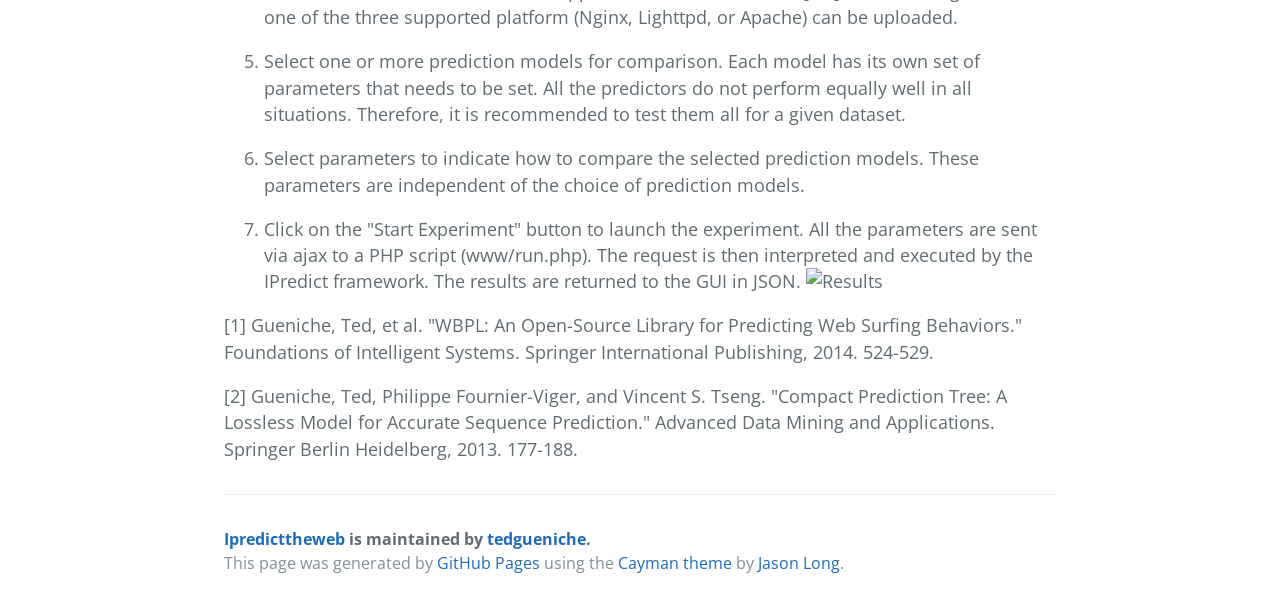
==== commit 18d1331f: "Create gh-pages branch via GitHub" ====
--- a/index.html
+++ b/index.html
@@ -32,30 +32,25 @@
 <p>An experiment consists in comparing one or more sequence prediction models on a dataset. A web GUI is available to help you setup an experiment.</p>
 
 <h3>
-<a id="prerequisite-on-the-server" class="anchor" href="#prerequisite-on-the-server" aria-hidden="true"><span class="octicon octicon-link"></span></a>Prerequisite on the server:</h3>
+<a id="prerequisite-on-the-server-for-debian-or-ubuntu" class="anchor" href="#prerequisite-on-the-server-for-debian-or-ubuntu" aria-hidden="true"><span class="octicon octicon-link"></span></a>Prerequisite on the server (for Debian or Ubuntu):</h3>
+
+<p>A web server which can execute PHP such as Apache or Nginx.</p>
+
+<p>$ sudo apt-get install apache2 php5</p>
 
 <ul>
 <li>
-<p>A web server which can execute PHP such as Apache or Nginx.</p>
-
-<h1>
-<a id="apache-and-php-on-debianubuntu" class="anchor" href="#apache-and-php-on-debianubuntu" aria-hidden="true"><span class="octicon octicon-link"></span></a>Apache and PHP on debian/ubuntu</h1>
-
-<p>$ sudo apt-get install apache2 php5</p>
-</li>
-<li>
 <p>Java 8 installed</p>
-
-<h1>
-<a id="java-8-on-debianubuntu" class="anchor" href="#java-8-on-debianubuntu" aria-hidden="true"><span class="octicon octicon-link"></span></a>Java 8 on debian/ubuntu</h1>
 
 <p>$ sudo add-apt-repository ppa:webupd8team/java
 $ sudo apt-get update
 $ sudo apt-get install oracle-java8-installer</p>
 </li>
-<li>Screen or equivalent installed
-# Screen on debian/ubuntu
-$ sudo apt-get install screen</li>
+<li>
+<p>Screen or equivalent installed</p>
+
+<p>$ sudo apt-get install screen</p>
+</li>
 </ul>
 
 <h3>
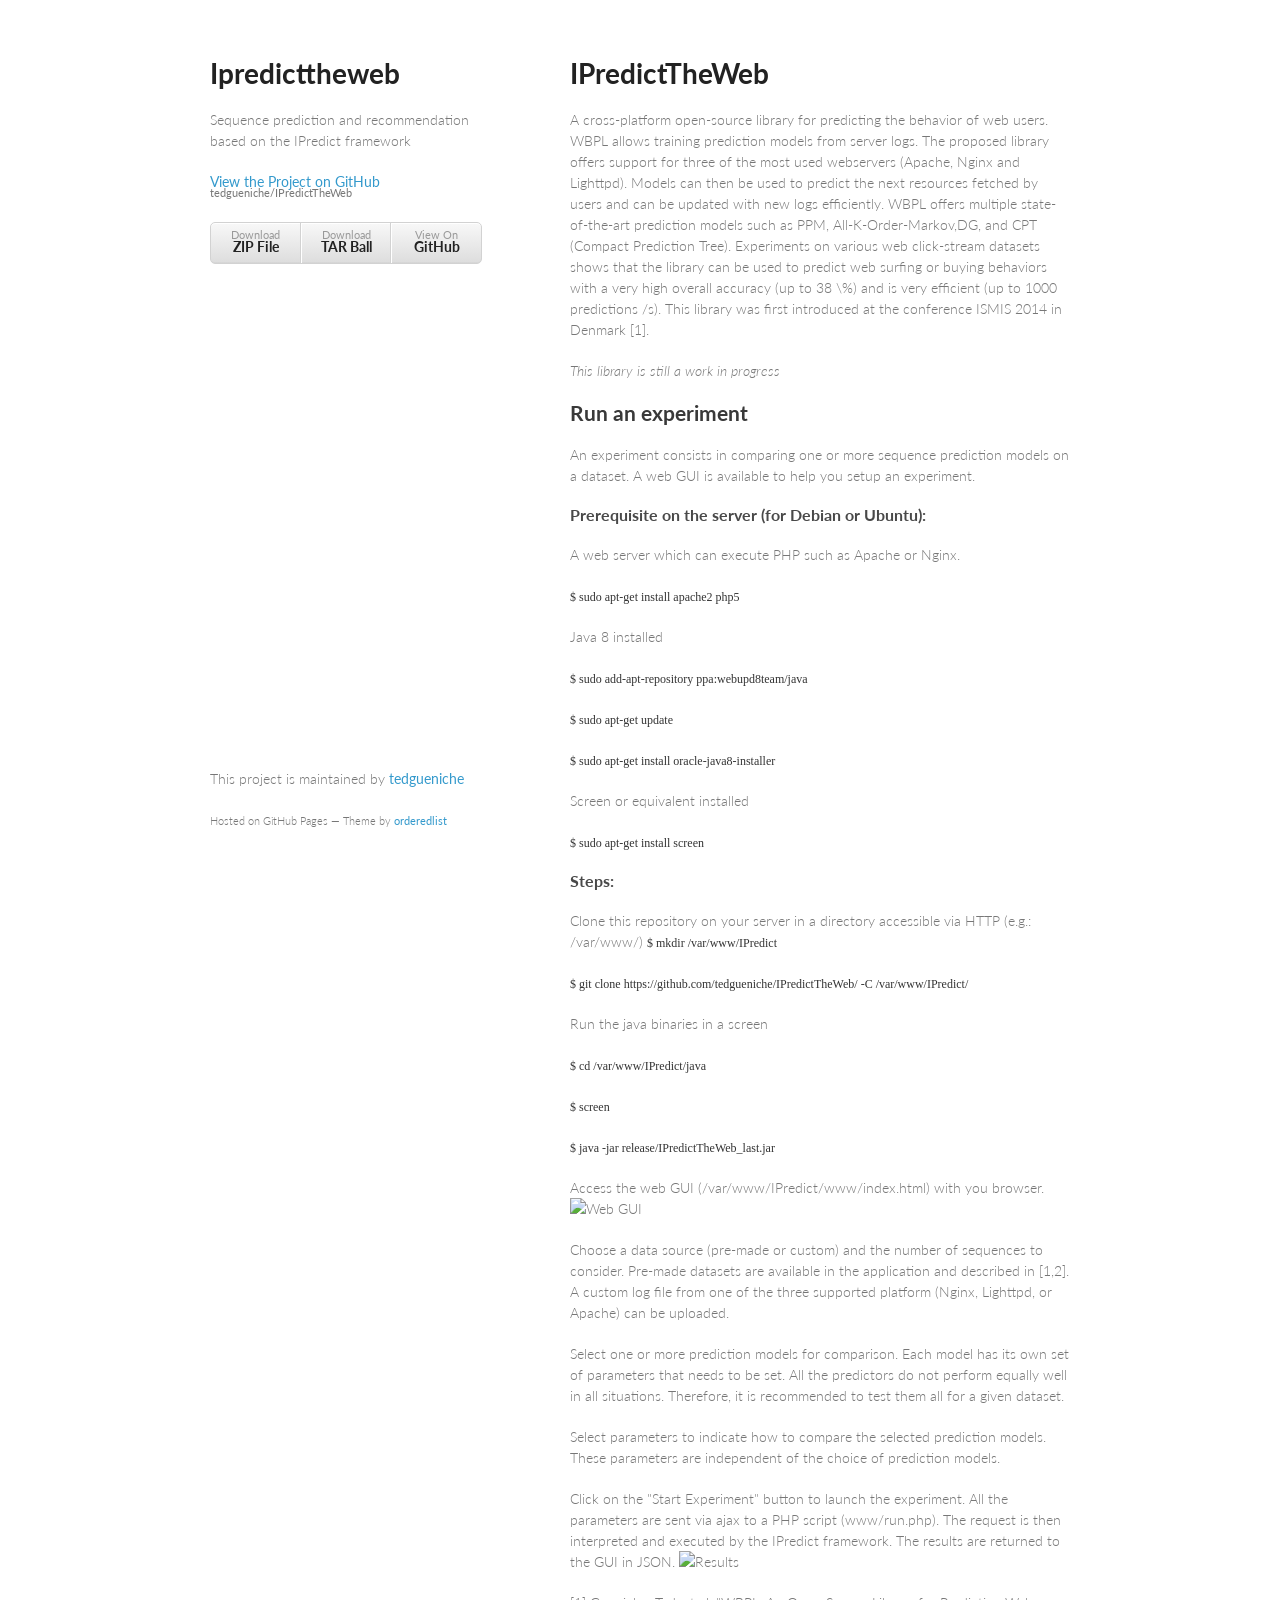
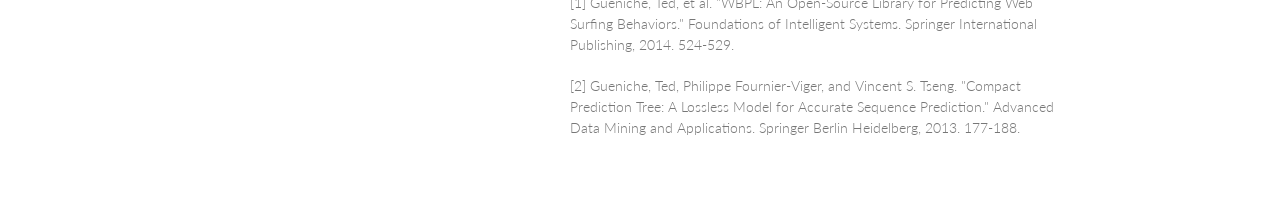
==== commit 98d45159: "Create gh-pages branch via GitHub" ====
--- a/index.html
+++ b/index.html
@@ -1,25 +1,34 @@
-<!DOCTYPE html>
-<html lang="en-us">
+<!doctype html>
+<html>
   <head>
-    <meta charset="UTF-8">
+    <meta charset="utf-8">
+    <meta http-equiv="X-UA-Compatible" content="chrome=1">
     <title>Ipredicttheweb by tedgueniche</title>
-    <meta name="viewport" content="width=device-width, initial-scale=1">
-    <link rel="stylesheet" type="text/css" href="stylesheets/normalize.css" media="screen">
-    <link href='http://fonts.googleapis.com/css?family=Open+Sans:400,700' rel='stylesheet' type='text/css'>
-    <link rel="stylesheet" type="text/css" href="stylesheets/stylesheet.css" media="screen">
-    <link rel="stylesheet" type="text/css" href="stylesheets/github-light.css" media="screen">
+
+    <link rel="stylesheet" href="stylesheets/styles.css">
+    <link rel="stylesheet" href="stylesheets/pygment_trac.css">
+    <meta name="viewport" content="width=device-width, initial-scale=1, user-scalable=no">
+    <!--[if lt IE 9]>
+    <script src="//html5shiv.googlecode.com/svn/trunk/html5.js"></script>
+    <![endif]-->
   </head>
   <body>
-    <section class="page-header">
-      <h1 class="project-name">Ipredicttheweb</h1>
-      <h2 class="project-tagline">Sequence prediction and recommendation based on the IPredict framework</h2>
-      <a href="https://github.com/tedgueniche/IPredictTheWeb" class="btn">View on GitHub</a>
-      <a href="https://github.com/tedgueniche/IPredictTheWeb/zipball/master" class="btn">Download .zip</a>
-      <a href="https://github.com/tedgueniche/IPredictTheWeb/tarball/master" class="btn">Download .tar.gz</a>
-    </section>
+    <div class="wrapper">
+      <header>
+        <h1>Ipredicttheweb</h1>
+        <p>Sequence prediction and recommendation based on the IPredict framework</p>
 
-    <section class="main-content">
-      <h1>
+        <p class="view"><a href="https://github.com/tedgueniche/IPredictTheWeb">View the Project on GitHub <small>tedgueniche/IPredictTheWeb</small></a></p>
+
+
+        <ul>
+          <li><a href="https://github.com/tedgueniche/IPredictTheWeb/zipball/master">Download <strong>ZIP File</strong></a></li>
+          <li><a href="https://github.com/tedgueniche/IPredictTheWeb/tarball/master">Download <strong>TAR Ball</strong></a></li>
+          <li><a href="https://github.com/tedgueniche/IPredictTheWeb">View On <strong>GitHub</strong></a></li>
+        </ul>
+      </header>
+      <section>
+        <h1>
 <a id="ipredicttheweb" class="anchor" href="#ipredicttheweb" aria-hidden="true"><span class="octicon octicon-link"></span></a>IPredictTheWeb</h1>
 
 <p>A cross-platform open-source library for predicting the behavior of web users. WBPL allows training prediction models from server logs. The proposed library offers support for three of the most used webservers (Apache, Nginx and Lighttpd). Models can then be used to predict the next resources fetched by users and can be updated with new logs efficiently. WBPL offers multiple state-of-the-art prediction models such as PPM, All-K-Order-Markov,DG, and CPT (Compact Prediction Tree).  Experiments on various web click-stream datasets shows that the library can be used to predict web surfing or buying behaviors with a very high overall accuracy (up to 38 \%) and is very efficient (up to 1000 predictions /s). This library was first introduced at the conference ISMIS 2014 in Denmark [1].</p>
@@ -36,56 +45,58 @@
 
 <p>A web server which can execute PHP such as Apache or Nginx.</p>
 
-<p>$ sudo apt-get install apache2 php5</p>
+<p><code>$ sudo apt-get install apache2 php5</code></p>
 
-<ul>
-<li>
 <p>Java 8 installed</p>
 
-<p>$ sudo add-apt-repository ppa:webupd8team/java
-$ sudo apt-get update
-$ sudo apt-get install oracle-java8-installer</p>
-</li>
-<li>
+<p><code>$ sudo add-apt-repository ppa:webupd8team/java</code></p>
+
+<p><code>$ sudo apt-get update</code></p>
+
+<p><code>$ sudo apt-get install oracle-java8-installer</code></p>
+
 <p>Screen or equivalent installed</p>
 
-<p>$ sudo apt-get install screen</p>
-</li>
-</ul>
+<p><code>$ sudo apt-get install screen</code></p>
 
 <h3>
 <a id="steps" class="anchor" href="#steps" aria-hidden="true"><span class="octicon octicon-link"></span></a>Steps:</h3>
 
-<ol>
-<li><p>Clone this repository on your server in a directory accessible via HTTP (e.g.: /var/www/)
-$ mkdir /var/www/IPredict
-$ git clone <a href="https://github.com/tedgueniche/IPredictTheWeb/">https://github.com/tedgueniche/IPredictTheWeb/</a> -C /var/www/IPredict/</p></li>
-<li><p>Run the java binaries in a screen
-$ cd /var/www/IPredict/java
-$ screen
-$ java -jar release/IPredictTheWeb_last.jar</p></li>
-<li><p>Access the web GUI (/var/www/IPredict/www/index.html) with you browser.
-<img src="http://s13.postimg.org/6a19n2h07/www_GUI_1.png" alt="Web GUI"></p></li>
-<li><p>Choose a data source (pre-made or custom) and the number of sequences to consider. Pre-made datasets are available in the application and described in [1,2]. A custom log file from one of the three supported platform (Nginx, Lighttpd, or Apache) can be uploaded.</p></li>
-<li><p>Select one or more prediction models for comparison. Each model has its own set of parameters that needs to be set. All the predictors do not perform equally well in all situations. Therefore, it is recommended to test them all for a given dataset.</p></li>
-<li><p>Select parameters to indicate how to compare the selected prediction models. These parameters are independent of the choice of prediction models.</p></li>
-<li><p>Click on the "Start Experiment" button to launch the experiment. All the parameters are sent via ajax to a PHP script (www/run.php). The request is then interpreted and executed by the IPredict framework. The results are returned to the GUI in JSON.
-<img src="http://s16.postimg.org/4jebuiahh/www2013_Performances1_1.png" alt="Results"></p></li>
-</ol>
+<p>Clone this repository on your server in a directory accessible via HTTP (e.g.: /var/www/)
+<code>$ mkdir /var/www/IPredict</code></p>
+
+<p><code>$ git clone https://github.com/tedgueniche/IPredictTheWeb/ -C /var/www/IPredict/</code></p>
+
+<p>Run the java binaries in a screen</p>
+
+<p><code>$ cd /var/www/IPredict/java</code></p>
+
+<p><code>$ screen</code></p>
+
+<p><code>$ java -jar release/IPredictTheWeb_last.jar</code></p>
+
+<p>Access the web GUI (/var/www/IPredict/www/index.html) with you browser.
+<img src="http://s13.postimg.org/6a19n2h07/www_GUI_1.png" alt="Web GUI"></p>
+
+<p>Choose a data source (pre-made or custom) and the number of sequences to consider. Pre-made datasets are available in the application and described in [1,2]. A custom log file from one of the three supported platform (Nginx, Lighttpd, or Apache) can be uploaded.</p>
+
+<p>Select one or more prediction models for comparison. Each model has its own set of parameters that needs to be set. All the predictors do not perform equally well in all situations. Therefore, it is recommended to test them all for a given dataset.</p>
+
+<p>Select parameters to indicate how to compare the selected prediction models. These parameters are independent of the choice of prediction models.</p>
+
+<p>Click on the "Start Experiment" button to launch the experiment. All the parameters are sent via ajax to a PHP script (www/run.php). The request is then interpreted and executed by the IPredict framework. The results are returned to the GUI in JSON.
+<img src="http://s16.postimg.org/4jebuiahh/www2013_Performances1_1.png" alt="Results"></p>
 
 <p>[1] Gueniche, Ted, et al. "WBPL: An Open-Source Library for Predicting Web Surfing Behaviors." Foundations of Intelligent Systems. Springer International Publishing, 2014. 524-529.</p>
 
 <p>[2] Gueniche, Ted, Philippe Fournier-Viger, and Vincent S. Tseng. "Compact Prediction Tree: A Lossless Model for Accurate Sequence Prediction." Advanced Data Mining and Applications. Springer Berlin Heidelberg, 2013. 177-188.</p>
-
-      <footer class="site-footer">
-        <span class="site-footer-owner"><a href="https://github.com/tedgueniche/IPredictTheWeb">Ipredicttheweb</a> is maintained by <a href="https://github.com/tedgueniche">tedgueniche</a>.</span>
-
-        <span class="site-footer-credits">This page was generated by <a href="https://pages.github.com">GitHub Pages</a> using the <a href="https://github.com/jasonlong/cayman-theme">Cayman theme</a> by <a href="https://twitter.com/jasonlong">Jason Long</a>.</span>
+      </section>
+      <footer>
+        <p>This project is maintained by <a href="https://github.com/tedgueniche">tedgueniche</a></p>
+        <p><small>Hosted on GitHub Pages &mdash; Theme by <a href="https://github.com/orderedlist">orderedlist</a></small></p>
       </footer>
-
-    </section>
-
-  
+    </div>
+    <script src="javascripts/scale.fix.js"></script>
+    
   </body>
-</html>
-
+</html>
--- a/stylesheets/styles.css
+++ b/stylesheets/styles.css
@@ -0,0 +1,255 @@
+@import url(https://fonts.googleapis.com/css?family=Lato:300italic,700italic,300,700);
+
+body {
+  padding:50px;
+  font:14px/1.5 Lato, "Helvetica Neue", Helvetica, Arial, sans-serif;
+  color:#777;
+  font-weight:300;
+}
+
+h1, h2, h3, h4, h5, h6 {
+  color:#222;
+  margin:0 0 20px;
+}
+
+p, ul, ol, table, pre, dl {
+  margin:0 0 20px;
+}
+
+h1, h2, h3 {
+  line-height:1.1;
+}
+
+h1 {
+  font-size:28px;
+}
+
+h2 {
+  color:#393939;
+}
+
+h3, h4, h5, h6 {
+  color:#494949;
+}
+
+a {
+  color:#39c;
+  font-weight:400;
+  text-decoration:none;
+}
+
+a small {
+  font-size:11px;
+  color:#777;
+  margin-top:-0.6em;
+  display:block;
+}
+
+.wrapper {
+  width:860px;
+  margin:0 auto;
+}
+
+blockquote {
+  border-left:1px solid #e5e5e5;
+  margin:0;
+  padding:0 0 0 20px;
+  font-style:italic;
+}
+
+code, pre {
+  font-family:Monaco, Bitstream Vera Sans Mono, Lucida Console, Terminal;
+  color:#333;
+  font-size:12px;
+}
+
+pre {
+  padding:8px 15px;
+  background: #f8f8f8;  
+  border-radius:5px;
+  border:1px solid #e5e5e5;
+  overflow-x: auto;
+}
+
+table {
+  width:100%;
+  border-collapse:collapse;
+}
+
+th, td {
+  text-align:left;
+  padding:5px 10px;
+  border-bottom:1px solid #e5e5e5;
+}
+
+dt {
+  color:#444;
+  font-weight:700;
+}
+
+th {
+  color:#444;
+}
+
+img {
+  max-width:100%;
+}
+
+header {
+  width:270px;
+  float:left;
+  position:fixed;
+}
+
+header ul {
+  list-style:none;
+  height:40px;
+  
+  padding:0;
+  
+  background: #eee;
+  background: -moz-linear-gradient(top, #f8f8f8 0%, #dddddd 100%);
+  background: -webkit-gradient(linear, left top, left bottom, color-stop(0%,#f8f8f8), color-stop(100%,#dddddd));
+  background: -webkit-linear-gradient(top, #f8f8f8 0%,#dddddd 100%);
+  background: -o-linear-gradient(top, #f8f8f8 0%,#dddddd 100%);
+  background: -ms-linear-gradient(top, #f8f8f8 0%,#dddddd 100%);
+  background: linear-gradient(top, #f8f8f8 0%,#dddddd 100%);
+  
+  border-radius:5px;
+  border:1px solid #d2d2d2;
+  box-shadow:inset #fff 0 1px 0, inset rgba(0,0,0,0.03) 0 -1px 0;
+  width:270px;
+}
+
+header li {
+  width:89px;
+  float:left;
+  border-right:1px solid #d2d2d2;
+  height:40px;
+}
+
+header ul a {
+  line-height:1;
+  font-size:11px;
+  color:#999;
+  display:block;
+  text-align:center;
+  padding-top:6px;
+  height:40px;
+}
+
+strong {
+  color:#222;
+  font-weight:700;
+}
+
+header ul li + li {
+  width:88px;
+  border-left:1px solid #fff;
+}
+
+header ul li + li + li {
+  border-right:none;
+  width:89px;
+}
+
+header ul a strong {
+  font-size:14px;
+  display:block;
+  color:#222;
+}
+
+section {
+  width:500px;
+  float:right;
+  padding-bottom:50px;
+}
+
+small {
+  font-size:11px;
+}
+
+hr {
+  border:0;
+  background:#e5e5e5;
+  height:1px;
+  margin:0 0 20px;
+}
+
+footer {
+  width:270px;
+  float:left;
+  position:fixed;
+  bottom:50px;
+}
+
+@media print, screen and (max-width: 960px) {
+  
+  div.wrapper {
+    width:auto;
+    margin:0;
+  }
+  
+  header, section, footer {
+    float:none;
+    position:static;
+    width:auto;
+  }
+  
+  header {
+    padding-right:320px;
+  }
+  
+  section {
+    border:1px solid #e5e5e5;
+    border-width:1px 0;
+    padding:20px 0;
+    margin:0 0 20px;
+  }
+  
+  header a small {
+    display:inline;
+  }
+  
+  header ul {
+    position:absolute;
+    right:50px;
+    top:52px;
+  }
+}
+
+@media print, screen and (max-width: 720px) {
+  body {
+    word-wrap:break-word;
+  }
+  
+  header {
+    padding:0;
+  }
+  
+  header ul, header p.view {
+    position:static;
+  }
+  
+  pre, code {
+    word-wrap:normal;
+  }
+}
+
+@media print, screen and (max-width: 480px) {
+  body {
+    padding:15px;
+  }
+  
+  header ul {
+    display:none;
+  }
+}
+
+@media print {
+  body {
+    padding:0.4in;
+    font-size:12pt;
+    color:#444;
+  }
+}
--- a/stylesheets/pygment_trac.css
+++ b/stylesheets/pygment_trac.css
@@ -0,0 +1,69 @@
+.highlight  { background: #ffffff; }
+.highlight .c { color: #999988; font-style: italic } /* Comment */
+.highlight .err { color: #a61717; background-color: #e3d2d2 } /* Error */
+.highlight .k { font-weight: bold } /* Keyword */
+.highlight .o { font-weight: bold } /* Operator */
+.highlight .cm { color: #999988; font-style: italic } /* Comment.Multiline */
+.highlight .cp { color: #999999; font-weight: bold } /* Comment.Preproc */
+.highlight .c1 { color: #999988; font-style: italic } /* Comment.Single */
+.highlight .cs { color: #999999; font-weight: bold; font-style: italic } /* Comment.Special */
+.highlight .gd { color: #000000; background-color: #ffdddd } /* Generic.Deleted */
+.highlight .gd .x { color: #000000; background-color: #ffaaaa } /* Generic.Deleted.Specific */
+.highlight .ge { font-style: italic } /* Generic.Emph */
+.highlight .gr { color: #aa0000 } /* Generic.Error */
+.highlight .gh { color: #999999 } /* Generic.Heading */
+.highlight .gi { color: #000000; background-color: #ddffdd } /* Generic.Inserted */
+.highlight .gi .x { color: #000000; background-color: #aaffaa } /* Generic.Inserted.Specific */
+.highlight .go { color: #888888 } /* Generic.Output */
+.highlight .gp { color: #555555 } /* Generic.Prompt */
+.highlight .gs { font-weight: bold } /* Generic.Strong */
+.highlight .gu { color: #800080; font-weight: bold; } /* Generic.Subheading */
+.highlight .gt { color: #aa0000 } /* Generic.Traceback */
+.highlight .kc { font-weight: bold } /* Keyword.Constant */
+.highlight .kd { font-weight: bold } /* Keyword.Declaration */
+.highlight .kn { font-weight: bold } /* Keyword.Namespace */
+.highlight .kp { font-weight: bold } /* Keyword.Pseudo */
+.highlight .kr { font-weight: bold } /* Keyword.Reserved */
+.highlight .kt { color: #445588; font-weight: bold } /* Keyword.Type */
+.highlight .m { color: #009999 } /* Literal.Number */
+.highlight .s { color: #d14 } /* Literal.String */
+.highlight .na { color: #008080 } /* Name.Attribute */
+.highlight .nb { color: #0086B3 } /* Name.Builtin */
+.highlight .nc { color: #445588; font-weight: bold } /* Name.Class */
+.highlight .no { color: #008080 } /* Name.Constant */
+.highlight .ni { color: #800080 } /* Name.Entity */
+.highlight .ne { color: #990000; font-weight: bold } /* Name.Exception */
+.highlight .nf { color: #990000; font-weight: bold } /* Name.Function */
+.highlight .nn { color: #555555 } /* Name.Namespace */
+.highlight .nt { color: #000080 } /* Name.Tag */
+.highlight .nv { color: #008080 } /* Name.Variable */
+.highlight .ow { font-weight: bold } /* Operator.Word */
+.highlight .w { color: #bbbbbb } /* Text.Whitespace */
+.highlight .mf { color: #009999 } /* Literal.Number.Float */
+.highlight .mh { color: #009999 } /* Literal.Number.Hex */
+.highlight .mi { color: #009999 } /* Literal.Number.Integer */
+.highlight .mo { color: #009999 } /* Literal.Number.Oct */
+.highlight .sb { color: #d14 } /* Literal.String.Backtick */
+.highlight .sc { color: #d14 } /* Literal.String.Char */
+.highlight .sd { color: #d14 } /* Literal.String.Doc */
+.highlight .s2 { color: #d14 } /* Literal.String.Double */
+.highlight .se { color: #d14 } /* Literal.String.Escape */
+.highlight .sh { color: #d14 } /* Literal.String.Heredoc */
+.highlight .si { color: #d14 } /* Literal.String.Interpol */
+.highlight .sx { color: #d14 } /* Literal.String.Other */
+.highlight .sr { color: #009926 } /* Literal.String.Regex */
+.highlight .s1 { color: #d14 } /* Literal.String.Single */
+.highlight .ss { color: #990073 } /* Literal.String.Symbol */
+.highlight .bp { color: #999999 } /* Name.Builtin.Pseudo */
+.highlight .vc { color: #008080 } /* Name.Variable.Class */
+.highlight .vg { color: #008080 } /* Name.Variable.Global */
+.highlight .vi { color: #008080 } /* Name.Variable.Instance */
+.highlight .il { color: #009999 } /* Literal.Number.Integer.Long */
+
+.type-csharp .highlight .k { color: #0000FF }
+.type-csharp .highlight .kt { color: #0000FF }
+.type-csharp .highlight .nf { color: #000000; font-weight: normal }
+.type-csharp .highlight .nc { color: #2B91AF }
+.type-csharp .highlight .nn { color: #000000 }
+.type-csharp .highlight .s { color: #A31515 }
+.type-csharp .highlight .sc { color: #A31515 }
